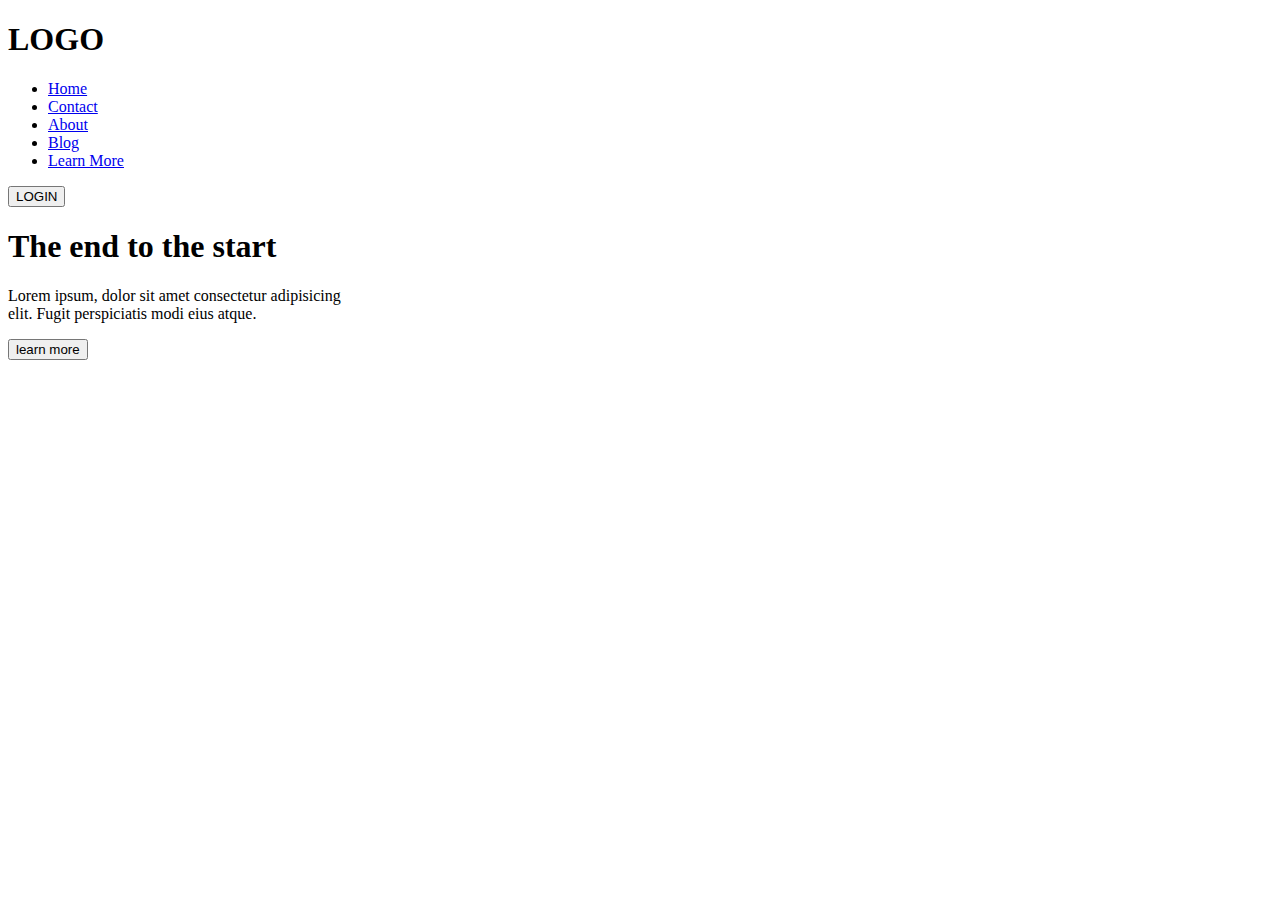
==== index.html @ 5557b54d "first commit" ====
<!DOCTYPE html>
<html lang="en">

<head>
    <meta charset="UTF-8">
    <meta http-equiv="X-UA-Compatible" content="IE=edge">
    <meta name="viewport" content="width=device-width, initial-scale=1.0">
    <title>Navigation bar</title>
    <link rel="stylesheet" href=" style.css">
</head>

<body>
    <header>
        <nav>
            <div class="logo">
                <h1>
                    LOGO
                </h1>

            </div>
            <ul>
                <li> <a href="#"> Home</a></li>
                <li> <a href="#"> Contact</a></li>
                <li> <a href="#"> About</a></li>
                <li> <a href="#"> Blog</a></li>
                <li> <a href="#"> Learn More</a></li>
            </ul>
            <div class="btn">
                <button> LOGIN </button>
            </div>
        </nav>
    </header>

    <!--  the hero-page  -->
    <section class="section-1">
        <div class="home-page">
            <h1>
                The end to the start
            </h1>
            <p> 
                Lorem ipsum, dolor sit amet consectetur adipisicing <br> elit.
                Fugit perspiciatis modi eius atque.
            </p>
            <div class="btn-1">
                <button class="btn-2">learn more</button>
            </div>
        </div>

    </section>
</body>

</html>
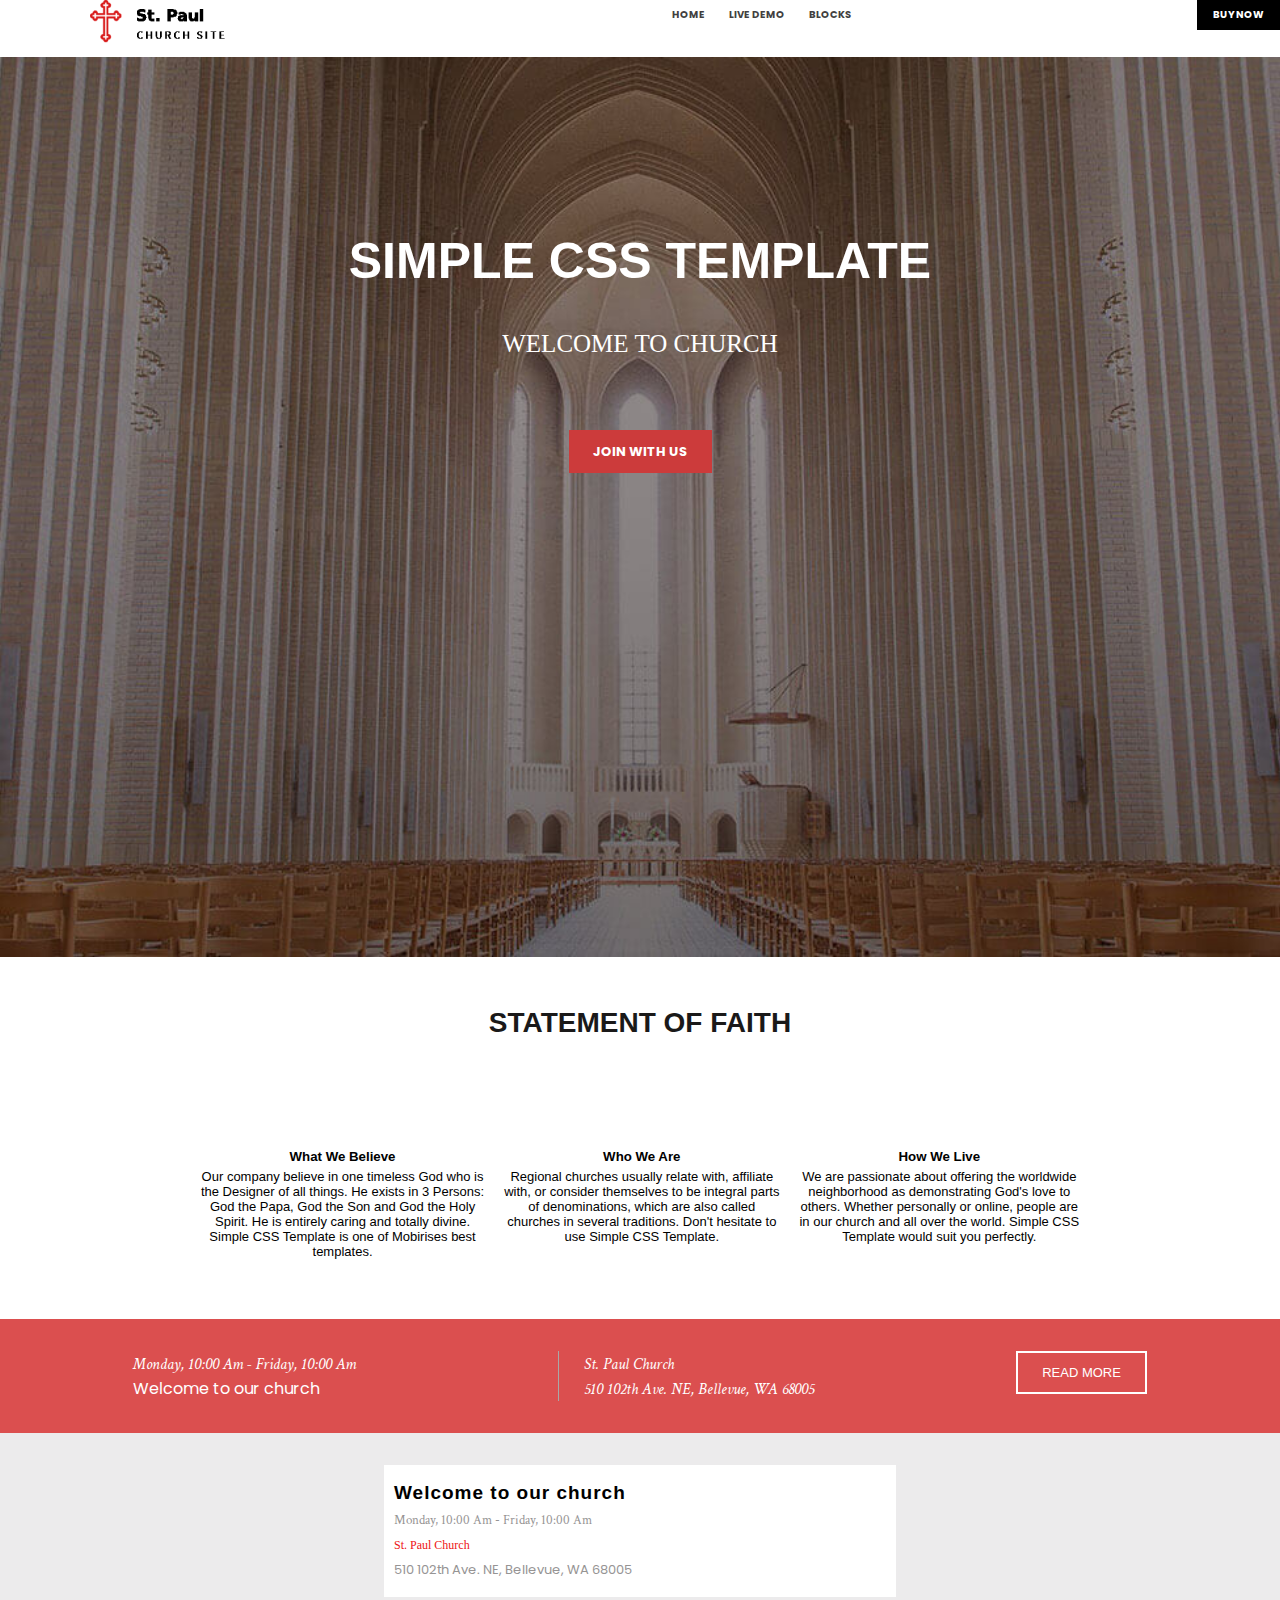
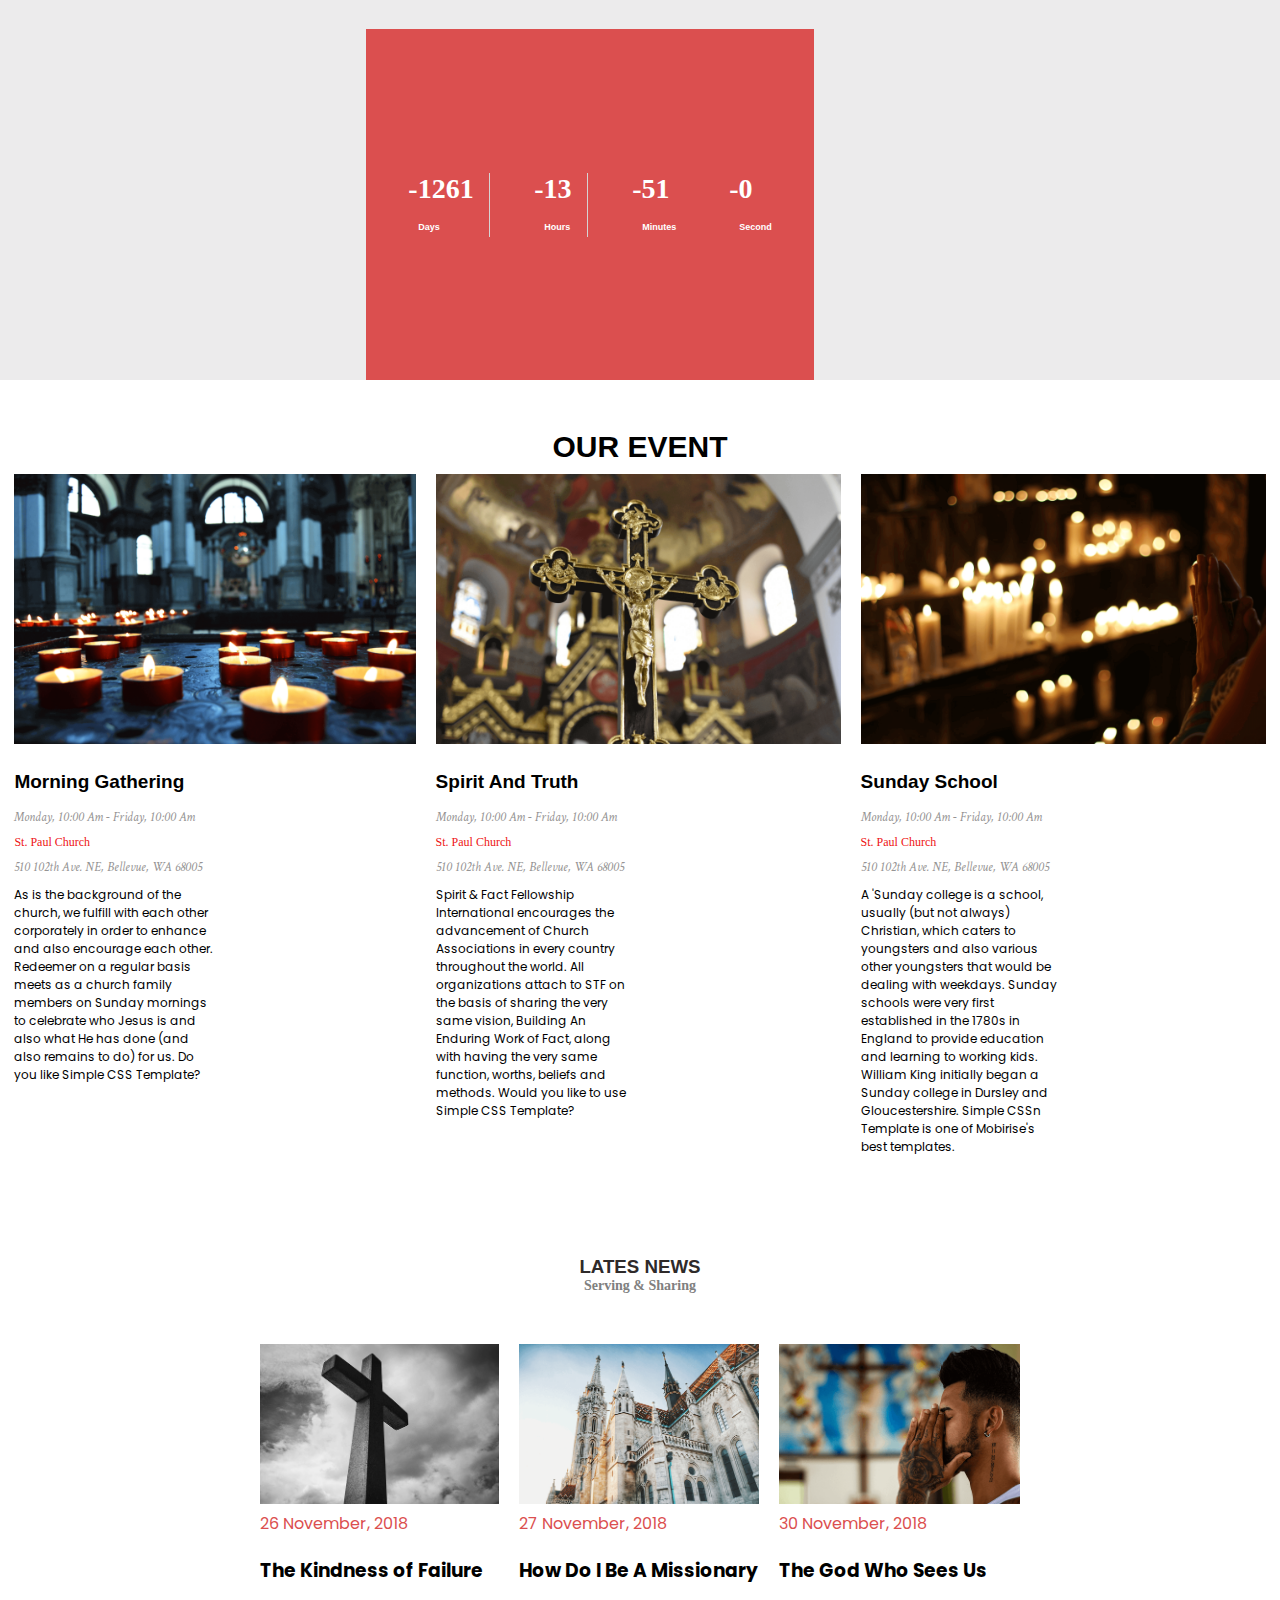
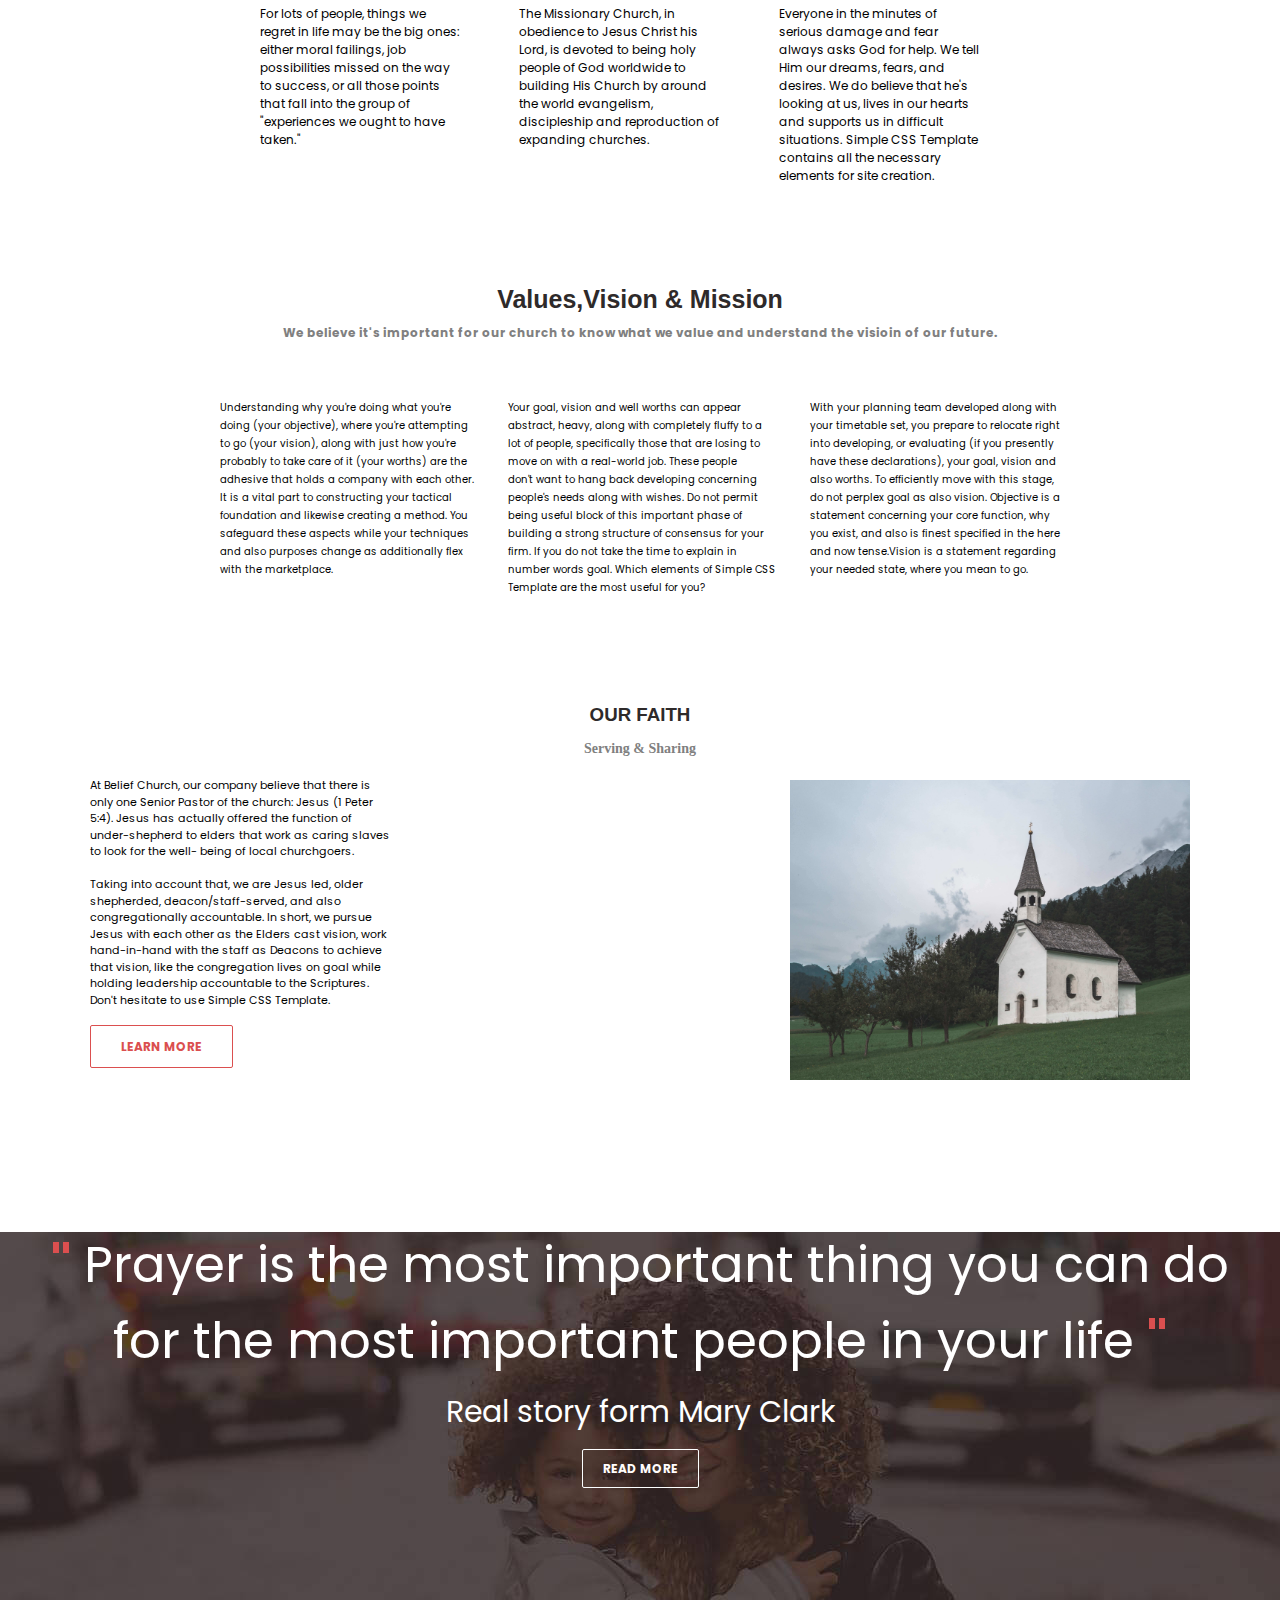
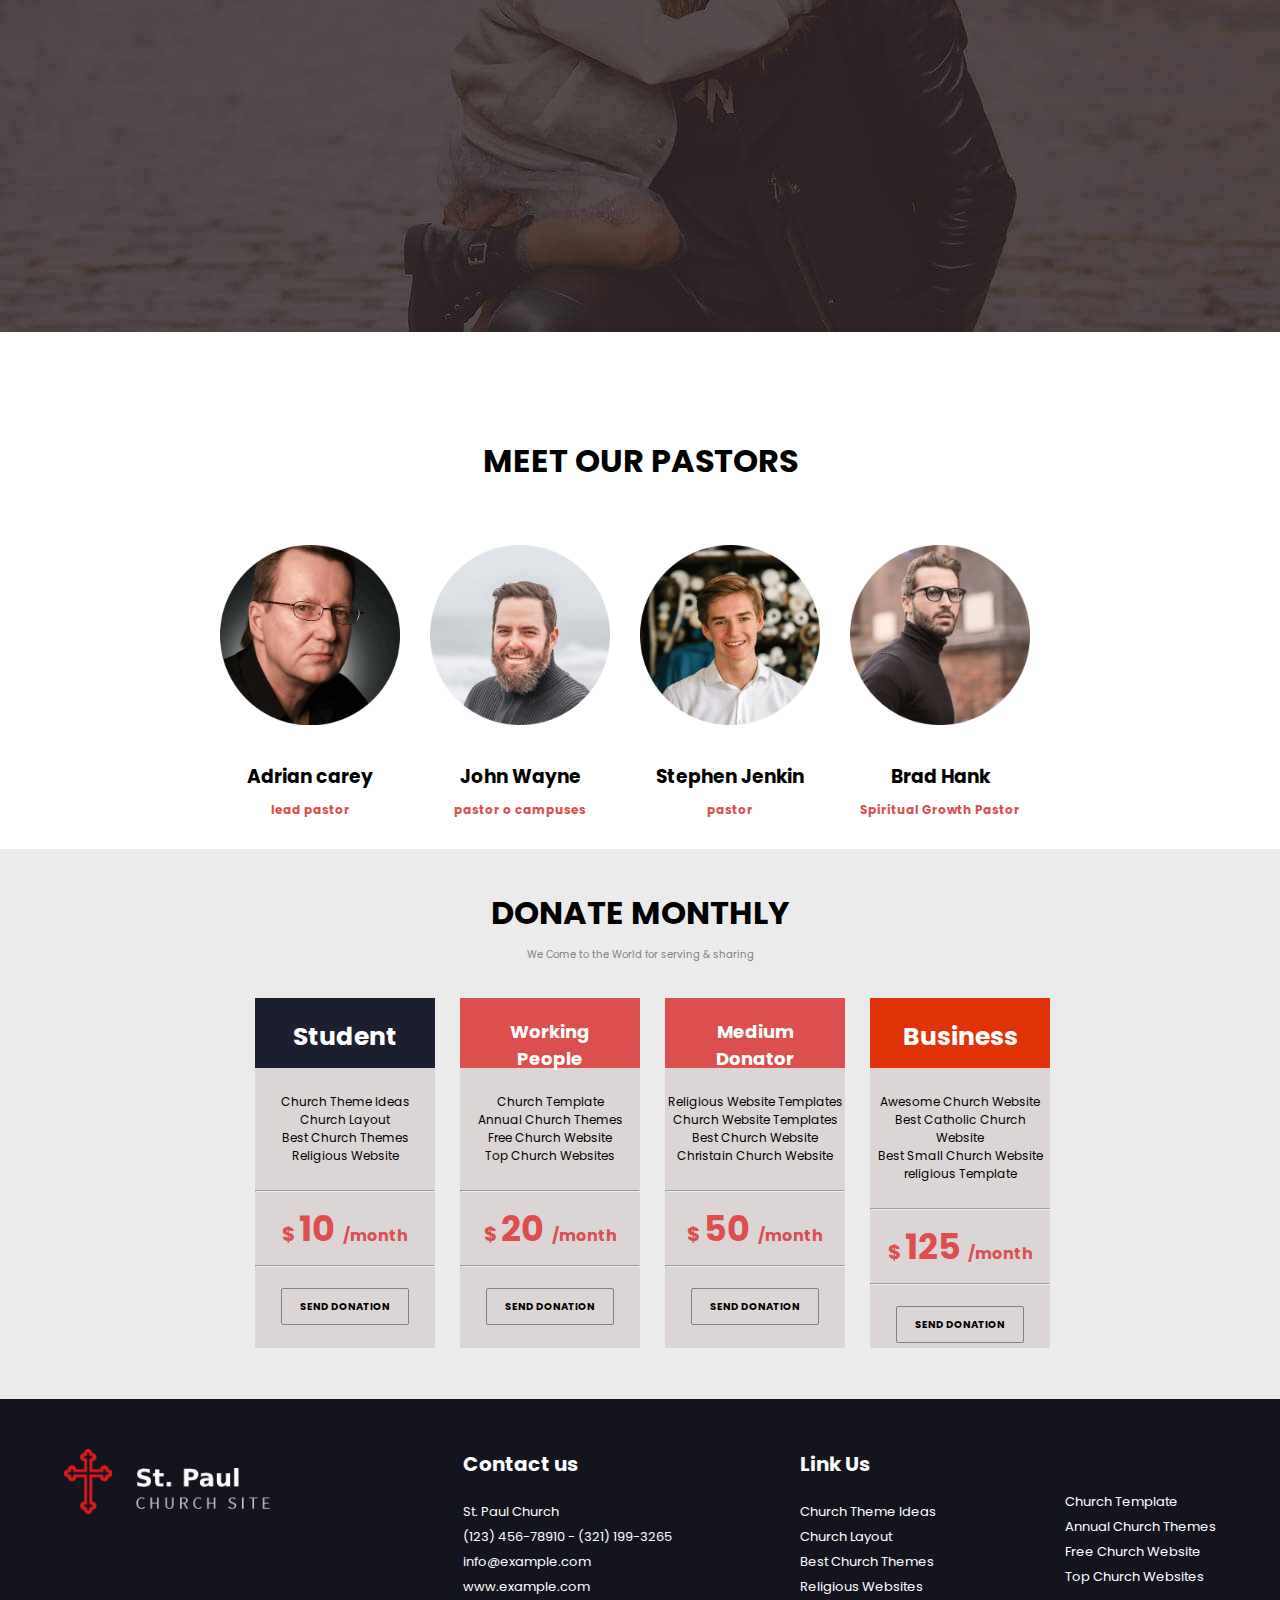
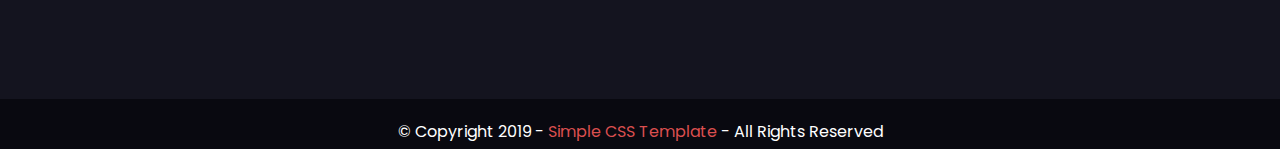
==== commit 4ef34b80: "i made chsnges to the index file" ====
--- a/index.html
+++ b/index.html
@@ -5,48 +5,650 @@
     <meta charset="UTF-8">
     <meta http-equiv="X-UA-Compatible" content="IE=edge">
     <meta name="viewport" content="width=device-width, initial-scale=1.0">
-    <title>Navigation bar</title>
-    <link rel="stylesheet" href=" style.css">
+    <title>Document</title>
+    <!-- css link -->
+    <link rel="stylesheet" href="responsive.css">
+    <!-- google-font-link -->
+    <link href="https://fonts.googleapis.com/css2?family=Poppins:wght@200&display=swap" rel="stylesheet">
+    <link href="https://fonts.googleapis.com/css2?family=Crimson+Text:ital@1&family=Poppins:wght@300&display=swap"
+        rel="stylesheet">
 </head>
 
 <body>
-    <header>
+    <section>
         <nav>
-            <div class="logo">
-                <h1>
-                    LOGO
-                </h1>
-
-            </div>
-            <ul>
-                <li> <a href="#"> Home</a></li>
-                <li> <a href="#"> Contact</a></li>
-                <li> <a href="#"> About</a></li>
-                <li> <a href="#"> Blog</a></li>
-                <li> <a href="#"> Learn More</a></li>
-            </ul>
-            <div class="btn">
-                <button> LOGIN </button>
+            <div class="cross">
+                <img src="./images/cross.png" class="header-cross" alt="cross image">
+            </div>
+            <div class="nav-menu">
+                <div class="contact-header">
+                    <ul class="contact">
+                        <li class="header"> <a href=" "> HOME</a></li>
+                        <li class="header"><a href=" ">LIVE DEMO</a>
+                            <!-- <ul class="drop-content">
+                                <li class="drop-list"><a href="#">Demo</a></li>
+                                <li class="drop-list"><a href="#">Demo 1</a></li>
+                                <li class="drop-list"><a href="#">Demo 2</a></li>
+                                <li class="drop-list"><a href="#">Demo 3</a></li>
+                                <li class="drop-list"><a href="#">Demo 4</a></li>
+                            </ul> -->
+                        </li>
+                        <li class="header"> <a href=" "> BLOCKS</a></li>
+                    </ul>
+                </div>
+
+            </div>
+            <div class="nav-button">
+                <a href="" class="buy-now"> BUY NOW</a>
             </div>
         </nav>
-    </header>
-
-    <!--  the hero-page  -->
-    <section class="section-1">
-        <div class="home-page">
-            <h1>
-                The end to the start
+    </section>
+    <section class="church">
+        <div class="church-imag">
+            <h1 class="template">
+                SIMPLE CSS TEMPLATE
             </h1>
-            <p> 
-                Lorem ipsum, dolor sit amet consectetur adipisicing <br> elit.
-                Fugit perspiciatis modi eius atque.
+            <p class="well">
+                WELCOME TO CHURCH
             </p>
-            <div class="btn-1">
-                <button class="btn-2">learn more</button>
-            </div>
-        </div>
-
-    </section>
+        </div>
+        <div class="join-with-us">
+            <a href="">JOIN WITH US </a>
+        </div>
+    </section>
+    <section>
+        <div class="statement-words">
+            <h1 class="word-faith">
+                STATEMENT OF FAITH
+            </h1>
+            <div class="wise-words">
+                <div class="believe">
+                    <h5 class=" B-content">
+                        What We Believe
+                    </h5>
+                    <p class="believe-word"> Our company believe in one timeless God who is <br>
+                        the Designer of all things. He exists in 3 Persons: <br>
+                        God the Papa, God the Son and God the Holy <br>
+                        Spirit. He is entirely caring and totally divine. <br>
+                        Simple CSS Template is one of Mobirises best <br>
+                        templates.
+                    </p>
+                </div>
+                <div class="who-we-are">
+                    <h5 class="who-content">
+                        Who We Are
+                    </h5>
+                    <p class="who-word">
+                        Regional churches usually relate with, affiliate <br>
+                        with, or consider themselves to be integral parts <br>
+                        of denominations, which are also called <br>
+                        churches in several traditions. Don't hesitate to <br>
+                        use Simple CSS Template.
+                    </p>
+                </div>
+                <div class="how-we-live">
+                    <h5 class="how-content">
+                        How We Live
+                    </h5>
+                    <p class="how-word">
+                        We are passionate about offering the worldwide <br>
+                        neighborhood as demonstrating God's love to <br>
+                        others. Whether personally or online, people are <br>
+                        in our church and all over the world. Simple CSS <br>
+                        Template would suit you perfectly.
+
+                    </p>
+                </div>
+            </div>
+        </div>
+
+    </section>
+    <section>
+        <div class="pink-address">
+            <div class="weekly-activities">
+                <p>
+                    <i class="txt-fnt"> Monday, 10:00 Am - Friday, 10:00 Am </i> <br>
+                    <span class=" uwc"> Welcome to our church</span>
+                </p>
+            </div>
+
+            <div class="church-address">
+                <p>
+                    <i class="st-paul txt-fnt">
+                        St. Paul Church <br>
+                        510 102th Ave. NE, Bellevue, WA 68005
+                    </i>
+                </p>
+            </div>
+
+            <div class="read-more">
+                <button class="more">
+                    READ MORE
+                </button>
+            </div>
+        </div>
+    </section>
+    <!--beginning of another section for the date and time  -->
+    <section>
+        <div class="our-church">
+            <div class="welcome-church">
+                <P class="welcome-church-content">
+                    <span class="monday">
+                        Welcome to our church <br>
+                    </span>
+                    <span class="friday txt-fnt">
+                        Monday, 10:00 Am - Friday, 10:00 Am <br>
+                    </span>
+                    <span class="paul txt-fnt"> St. Paul Church </span> <br>
+                    <span class="avenue"> 510 102th Ave. NE, Bellevue, WA 68005</span>
+
+                </P>
+            </div>
+            <div class="digital-time">
+                <div class="days">
+                    <span class="number"> -1261</span> <br>
+                    <span class="letter"> Days</span>
+                </div>
+                <div class="hour">
+                    <span class="number"> -13 </span><br>
+                    <span class="letter"> Hours</span>
+                </div>
+                <div class="minute">
+                    <span class="number"> -51 </span><br>
+                    <span class="letter"> Minutes</span>
+                </div> <br>
+                <div class="second">
+                    <span class="number"> -0 </span><br>
+                    <span class="letter"> Second</span>
+                </div>
+            </div>
+
+        </div>
+    </section>
+    <!-- styling of the next section of our EVENT that has morning section, spirit and truth and school -->
+    <section>
+        <div class="event-overall">
+            <h1 class="e-heading">
+                OUR EVENT
+            </h1>
+            <div class="overall">
+                <div class="e-container">
+                    <div class="gather-img">
+                        <img src="./images/background6.png" class="first-img" alt="prayer candle light">
+                    </div>
+                    <div class="gather-word">
+                        <h3 class="g-word">
+                            Morning Gathering
+                        </h3>
+                    </div>
+                    <div class="gathering-sec">
+                        <P class="sect">
+                            <span class="friday txt-fnt">
+                                <i> Monday, 10:00 Am - Friday, 10:00 Am </i> <br>
+                            </span>
+                            <span class="paul"> St. Paul Church </span> <br>
+                            <span class="avenue txt-fnt"><i> 510 102th Ave. NE, Bellevue, WA 68005 </i></span>
+                        </P>
+                    </div>
+                    <div class="gathering-words">
+                        <p class="gather-p overall-p">
+                            As is the background of the church, we fulfill
+                            with each other corporately in order to enhance
+                            and also encourage each other. Redeemer on a
+                            regular basis meets as a church family members
+                            on Sunday mornings to celebrate who Jesus is
+                            and also what He has done (and also remains to
+                            do) for us. Do you like Simple CSS Template?
+                        </p>
+                    </div>
+
+                </div>
+                <div class="e-container-2">
+                    <div class="spirit-img">
+                        <img src="./images/background8.png" class="first-img" alt="prayer candle light">
+                    </div>
+                    <div class="spirit-word">
+                        <h3 class="st-word">
+                            Spirit And Truth
+                        </h3>
+                    </div>
+                    <div class="truth-sec">
+                        <P class="sect">
+                            <span class="friday txt-fnt ">
+                                <i> Monday, 10:00 Am - Friday, 10:00 Am </i> <br>
+                            </span>
+                            <span class="paul"> St. Paul Church </span> <br>
+                            <span class="avenue txt-fnt"><i> 510 102th Ave. NE, Bellevue, WA 68005 </i></span>
+                        </P>
+                    </div>
+                    <div class="spirit-tru">
+                        <p class="spirit-truth overall-p">
+                            Spirit & Fact Fellowship International
+                            encourages the advancement of Church
+                            Associations in every country throughout the
+                            world. All organizations attach to STF on the
+                            basis of sharing the very same vision, Building
+                            An Enduring Work of Fact, along with having the
+                            very same function, worths, beliefs and
+                            methods. Would you like to use Simple CSS
+                            Template?
+                        </p>
+                    </div>
+
+                </div>
+                <div class="e-container-3">
+                    <div class="sunday-img">
+                        <img src="./images/background9.png" class="first-img" alt="prayer candle light">
+                    </div>
+                    <div class="sunday-word">
+                        <h3 class="sun-word">
+                            Sunday School
+                        </h3>
+                    </div>
+                    <div class="sunday-school-sec">
+                        <P class="sect">
+                            <span class="friday txt-fnt">
+                                <i> Monday, 10:00 Am - Friday, 10:00 Am </i> <br>
+                            </span>
+                            <span class="paul"> St. Paul Church </span> <br>
+                            <span class="avenue txt-fnt"><i> 510 102th Ave. NE, Bellevue, WA 68005 </i></span>
+                        </P>
+                    </div>
+                    <div class="school">
+                        <p class="sunday-schl overall-p">
+                            A 'Sunday college is a school, usually (but not
+                            always) Christian, which caters to youngsters
+                            and also various other youngsters that would be
+                            dealing with weekdays. Sunday schools were very
+                            first established in the 1780s in England
+                            to
+                            provide education and learning to working kids.
+                            William King initially began a Sunday college in Dursley and Gloucestershire. Simple
+                            CSSn
+                            Template is one of Mobirise's best templates.
+                        </p>
+                    </div>
+
+                </div>
+            </div>
+        </div>
+    </section>
+    <!-- styling of the lates News section -->
+    <section>
+        <div class="late-news-container">
+            <div class="lates">
+                <h3 class="heading-news">
+                    LATES NEWS
+                </h3>
+                <p class=" serve">
+                    Serving & Sharing
+                </p>
+            </div>
+
+            <div class="news-update">
+                <div class="update-1">
+                    <img src="./images/background13.png" class=" calvary-cross" alt=" image of calvary cross">
+                    <br>
+                    <span class="calvary-date"> 26 November, 2018</span> <br>
+                    <h3 class=" second-header">
+                        The Kindness of Failure
+                    </h3>
+                    <p class=" news-content overall-p">
+                        For lots of people, things we regret in life may be
+                        the big ones: either moral failings, job
+                        possibilities missed on the way to success, or all
+                        those points that fall into the group of
+                        "experiences we ought to have taken."
+                    </p>
+                </div>
+                <div class="update-2">
+                    <img src="./images/background14.png" class=" calvary-cross" alt=" image of calvary cross">
+                    <br>
+                    <span class="calvary-date"> 27 November, 2018</span> <br>
+                    <h3 class=" second-header">
+                        How Do I Be A Missionary
+                    </h3>
+                    <p class=" news-content overall-p">
+                        The Missionary Church, in obedience to Jesus
+                        Christ his Lord, is devoted to being holy people
+                        of God worldwide to building His Church by
+                        around the world evangelism, discipleship and
+                        reproduction of expanding churches.
+                    </p>
+                </div>
+                <div class="update-3">
+                    <img src="./images/background15.png" class=" calvary-cross" alt=" image of calvary cross">
+                    <br>
+                    <span class="calvary-date"> 30 November, 2018</span> <br>
+                    <h3 class=" second-header">
+                        The God Who Sees Us
+                    </h3>
+                    <p class="news-content overall-p">
+                        Everyone in the minutes of serious damage and
+                        fear always asks God for help. We tell Him our
+                        dreams, fears, and desires. We do believe that
+                        he's looking at us, lives in our hearts and
+                        supports us in difficult situations. Simple CSS
+                        Template contains all the necessary elements
+                        for site creation.
+
+
+                    </p>
+                </div>
+            </div>
+
+        </div>
+    </section>
+    <!-- Ending of the styling of Late News section -->
+
+    <!--  Beginning of the styling of the Vision, Values and mission section -->
+    <section>
+        <div class="vvm-container">
+            <div class="vvm-heading">
+                <h2 class="vvm">
+                    Values,Vision & Mission
+                </h2>
+                <p class="vvm-subheading">
+                    We believe it's important for our church to know what we value and understand the visioin of our
+                    future.
+
+                </p>
+            </div>
+            <div class="wording-section">
+                <div class="wording-1">
+                    <p class="p-word">
+                        Understanding why you're doing what you're <br>
+                        doing (your objective), where you're attempting <br>
+                        to go (your vision), along with just how you're <br>
+                        probably to take care of it (your worths) are the <br>
+                        adhesive that holds a company with each other. <br>
+                        It is a vital part to constructing your tactical <br>
+                        foundation and likewise creating a method. You <br>
+                        safeguard these aspects while your techniques <br>
+                        and also purposes change as additionally flex <br>
+                        with the marketplace.
+                    </p>
+                </div>
+                <div class="wording-2">
+                    <p class="p-word">
+                        Your goal, vision and well worths can appear <br>
+                        abstract, heavy, along with completely fluffy to a <br>
+                        lot of people, specifically those that are losing to <br>
+                        move on with a real-world job. These people <br>
+                        don't want to hang back developing concerning <br>
+                        people's needs along with wishes. Do not permit <br>
+                        being useful block of this important phase of <br>
+                        building a strong structure of consensus for your <br>
+                        firm. If you do not take the time to explain in <br>
+                        number words goal. Which elements of Simple CSS <br>
+                        Template are the most useful for you?
+                    </p>
+                </div>
+                <div class="wording-3">
+                    <p class="p-word">
+                        With your planning team developed along with <br>
+                        your timetable set, you prepare to relocate right <br>
+                        into developing, or evaluating (if you presently <br>
+                        have these declarations), your goal, vision and <br>
+                        also worths. To efficiently move with this stage, <br>
+                        do not perplex goal as also vision. Objective is a <br>
+                        statement concerning your core function, why <br>
+                        you exist, and also is finest specified in the here <br>
+                        and now tense.Vision is a statement regarding <br>
+                        your needed state, where you mean to go.
+                    </p>
+                </div>
+
+            </div>
+        </div>
+    </section>
+    <!--   end of the styling for vvm section -->
+
+    <!--  styling for the Our faith section -->
+    <div class="our-faith-container">
+        <div class="faith-content">
+            <h3 class="heading-news">
+                OUR FAITH
+            </h3>
+            <p class="serve">
+                Serving & Sharing
+            </p>
+        </div>
+        <div class="faith-wordy">
+            <div class="faith-word-content">
+                <div class="faith-word">
+                    <p class="wordy">
+                        At Belief Church, our company believe that there is only one Senior Pastor
+                        of the church: Jesus (1 Peter 5:4). Jesus has actually offered the function
+                        of under-shepherd to elders that work as caring slaves to look for the well-
+                        being of local churchgoers.
+                        <br> <br>
+
+                        Taking into account that, we are Jesus led, older shepherded,
+                        deacon/staff-served, and also congregationally accountable. In short, we
+                        pursue Jesus with each other as the Elders cast vision, work hand-in-hand
+                        with the staff as Deacons to achieve that vision, like the congregation lives
+                        on goal while holding leadership accountable to the Scriptures. Don't
+                        hesitate to use Simple CSS
+                        Template.
+                    </p>
+                </div>
+                <div class="learner">
+                    <a href="#" class="btn-more"> LEARN MORE</a>
+                </div>
+            </div>
+            <div class="faith-img">
+                <img src="./images/background10.jpg" class=" f-img" alt="faith house">
+            </div>
+        </div>
+
+        <!--  styling of the background image section with write up -->
+
+
+    </div>
+    <section>
+        <div class="bck-write-up">
+            <p class="prayer-point">
+                <span class="prayer-key">
+                    <b style="color: rgb(219, 79, 79);">"</b> Prayer is the most important thing
+                    you can do for the most important
+                    people in your life <b style="color: rgb(219, 79, 79);">"</b> <br>
+                </span>
+            </p>
+            <div class="back-up-2">
+                <p class="m-clark">
+                    Real story form Mary Clark
+                </p>
+                <div class="btn-bck">
+                    <a href="#" class="prayer-click"> READ MORE</a>
+                </div>
+            </div>
+
+        </div>
+    </section>
+    <!-- styling of the patorate section -->
+    <section>
+        <div class="four-pastor">
+            <h1 class="meet-p">
+                MEET OUR PASTORS
+            </h1>
+            <div class="pastorate">
+                <div class="pastor-1">
+                    <img src="./images/face1.png" class="pastor" alt=" Pastor 1">
+                    <h3 class="head-name">
+                        Adrian carey
+                    </h3>
+                    <p class="leaders">
+                        lead pastor
+                    </p>
+                </div>
+                <div class="pastor-2">
+                    <img src="./images/face2.png" class="pastor" alt=" Pastor 2">
+                    <h3 class="head-name">
+                        John Wayne
+                    </h3>
+                    <p class="leaders">
+                        pastor o campuses
+                    </p>
+                </div>
+                <div class="pastor-3">
+                    <img src="./images/face3.png" class="pastor" alt=" Pastor 3">
+                    <h3 class="head-name">
+                        Stephen Jenkin
+                    </h3>
+                    <p class="leaders">
+                        pastor
+                    </p>
+                </div>
+                <div class="pastor-4">
+                    <img src="./images/face4.png" class="pastor" alt=" Pastor 4">
+                    <h3 class="head-name">
+                        Brad Hank
+                    </h3>
+                    <p class="leaders">
+                        Spiritual Growth Pastor
+                    </p>
+                </div>
+            </div>
+        </div>
+    </section>
+
+    <!--  styling of the four working people -->
+    <section>
+        <div class="four-containers">
+            <h1 class="donate">
+                DONATE MONTHLY
+            </h1>
+            <P class="d-monthly">
+                We Come to the World for serving & sharing
+            </P>
+            <div class="four-workers">
+                <div class="container">
+                    <div class="purple-student">
+                        <h3 class="student">
+                            Student
+                        </h3>
+                    </div>
+
+                    <p class="student-content">
+                        Church Theme Ideas <br>
+                        Church Layout <br>
+                        Best Church Themes <br>
+                        Religious Website <br>
+                    </p>
+                    <hr>
+                    <p class="month">
+                        <span class="pounds"> $ </span><span class="ten"> 10 </span>/month
+                    </p>
+                    <hr style="margin-bottom: 25px;">
+                    <a href="#" class="send-don"> SEND DONATION </a>
+                </div>
+                <div class="container">
+                    <div class="worker-people">
+                        <h3 class="people">
+                            Working People
+                        </h3>
+                    </div>
+
+                    <p class="working-people-content">
+                        Church Template<br>
+                        Annual Church Themes <br>
+                        Free Church Website <br>
+                        Top Church Websites <br>
+                    </p>
+                    <hr>
+                    <p class="month">
+                        <span class="pounds"> $ </span><span class="ten"> 20 </span>/month
+                    </p>
+                    <hr style="margin-bottom: 25px;">
+                    <a href="#" class="send-don"> SEND DONATION </a>
+                </div>
+                <div class="container">
+                    <div class="medium-donator">
+                        <h3 class="medium-d">
+                            Medium Donator
+                        </h3>
+                    </div>
+
+                    <p class="medium-content">
+                        Religious Website Templates <br>
+                        Church Website Templates<br>
+                        Best Church Website <br>
+                        Christain Church Website <br>
+                    </p>
+                    <hr>
+                    <p class="month">
+                        <span class="pounds"> $ </span><span class="ten"> 50 </span>/month
+                    </p>
+                    <hr style="margin-bottom: 25px;">
+                    <a href="#" class="send-don"> SEND DONATION </a>
+                </div>
+                <div class="container ">
+                    <div class="business">
+                        <h3 class="busi">
+                            Business
+                        </h3>
+                    </div>
+
+                    <p class="business-content">
+                        Awesome Church Website <br>
+                        Best Catholic Church Website <br>
+                        Best Small Church Website <br>
+                        religious Template<br>
+                    </p>
+                    <hr>
+                    <p class="month">
+                        <span class="pounds"> $ </span><span class="ten"> 125 </span>/month
+                    </p>
+                    <hr style="margin-bottom: 25px;">
+                    <a href="#" class="send-don"> SEND DONATION </a>
+                </div>
+            </div>
+        </div>
+    </section>
+
+    <!-- styling of th footer section -->
+    <footer>
+        <div class="footer">
+            <div class="footer-img">
+                <img src="./images/footer-logo.png" class="img-footer" alt=" footer cross logo">
+            </div>
+            <div class="contact-us-container">
+                <h3 class="contact-link">
+                    Contact us
+                </h3>
+                <p class="conlink-word">St. Paul Church</p>
+                <p class="conlink-word">(123) 456-78910 - (321) 199-3265</p>
+                <p class="conlink-word">info@example.com</p>
+                <p class="conlink-word">www.example.com</p>
+            </div>
+            <div class="two-useful-links">
+                <h3 class="contact-link">
+                    Link Us
+                </h3>
+                <p class="conlink-word"> Church Theme Ideas</p>
+                <p class="conlink-word">Church Layout</p>
+                <p class="conlink-word">Best Church Themes</p>
+                <p class="conlink-word"> Religious Websites</p>
+            </div>
+
+
+            <div class="useful-link-2">
+                <p class="conlink-word">Church Template</p>
+                <p class="conlink-word">Annual Church Themes</p>
+                <p class="conlink-word"> Free Church Website</p>
+                <p class="conlink-word">Top Church Websites</p>
+            </div>
+        </div>
+        <div class="copyright">
+            <p class="right">
+                © Copyright 2019 - <Span class="copy">Simple CSS Template</Span> - All Rights Reserved
+            </p>
+        </div>
+
+    </footer>
+
+
 </body>
 
 </html>--- a/responsive.css
+++ b/responsive.css
@@ -0,0 +1,1152 @@
+@import url('https://fonts.googleapis.com/css2?family=Crimson+Text:ital@1&display=swap');
+
+
+* {
+    margin: 0px;
+    padding: 0px;
+    box-sizing: border-box;
+}
+
+body {
+    font-family: 'Poppins', sans-serif;
+}
+
+/* styling of the navigation bar */
+nav {
+    display: flex;
+    justify-content: space-between;
+    width: 100%;
+    margin: auto;
+
+}
+
+/* styling of the image */
+.cross {
+    padding-left: 90px;
+}
+
+/* styling of the list */
+.contact-header {
+    align-content: space-between;
+    padding-left: 40px;
+    margin-left: 10rem;
+
+}
+
+.header {
+    display: inline;
+    padding: 10px;
+    list-style: none;
+    outline: none;
+}
+
+a {
+    text-decoration: none;
+    color: rgb(66, 63, 63);
+    font-size: 10px;
+    font-weight: bold;
+}
+
+small {
+    font-size: 10px;
+    color: black;
+}
+
+h1 {
+    padding-top: 10px;
+}
+
+/* styling of the nav-menu section */
+.nav-menu {
+    display: flex;
+    flex-wrap: wrap;
+    justify-content: center;
+    padding-right: 120px;
+
+}
+
+.nav-button {
+    padding-left: 20px;
+}
+
+.contact {
+    position: relative;
+    display: block;
+}
+
+.drop-content {
+    display: none;
+}
+
+/* .contact {
+    position: relative;
+    display: block;
+} */
+
+.buy-now {
+    font-size: 10px;
+    background-color: black;
+    color: white;
+    padding: 8px 16px;
+
+
+}
+
+/* end of the styling for navigation bar */
+
+/* media quer for the Nav-bar */
+@media screen and (max-width: 890px) {
+    nav {
+        display: flex;
+        flex-direction: column;
+        justify-content: start;
+    }
+
+    .nav-menu {
+        display: flex;
+        flex-direction: column;
+        justify-content: center;
+        padding-right: 120px;
+
+    }
+
+    .cross {
+        padding-left: 0px;
+
+    }
+
+    .header {
+        display: block;
+        margin-left: 0px;
+        padding: 0px;
+    }
+
+    .contact-header {
+        margin-left: 0px;
+        padding: 0px;
+    }
+
+    .nav-button {
+        margin: 0px;
+    }
+
+
+
+}
+
+/* styling of the church image hero page*/
+.church {
+    background-image: url(./images/background34.jpg);
+    background-size: cover;
+    background-position: center;
+    background-repeat: no-repeat;
+    min-height: 100vh;
+}
+
+.church-imag {
+    padding-top: 20px;
+
+}
+
+.church-imag>h1,
+.well,
+.join-with-us {
+    color: white;
+    text-align: center;
+    padding-top: 155px;
+    padding-bottom: 20px;
+}
+
+.template {
+    font-size: 50px;
+    font-weight: bold;
+    font-family: Verdana, Geneva, Tahoma, sans-serif;
+}
+
+.well {
+    font-size: 25px;
+    padding-top: 20px;
+    font-family: 'Times New Roman', Times, serif;
+}
+
+.join-with-us>a {
+    font-size: 13px;
+    background-color: rgb(204, 59, 59);
+    color: white;
+    padding: 12px 24px;
+}
+
+.join-with-us {
+    color: white;
+    text-align: center;
+    padding-top: 60px;
+}
+
+/* End of the hero page */
+
+/* styling of the 3-wise-words section */
+.word-faith {
+    font-size: 28px;
+    text-align: center;
+    padding-top: 50px;
+    padding-bottom: 50px;
+    color: rgb(26, 25, 25);
+    font-family: Verdana, Geneva, Tahoma, sans-serif;
+}
+
+.wise-words {
+    display: flex;
+    flex-wrap: wrap;
+    align-content: center;
+    justify-content: center;
+    padding-top: 50px;
+    padding-bottom: 50px;
+
+
+}
+
+.wise-words>div {
+    margin: 10px;
+}
+
+.believe-word,
+.who-word,
+.how-word {
+    text-align: center;
+    font-size: 13px;
+    font-family: 'Segoe UI', Tahoma, Geneva, Verdana, sans-serif;
+}
+
+.B-content,
+.who-content,
+.how-content {
+    font-weight: bolder;
+    padding-bottom: 5px;
+    text-align: center;
+    font-family: 'Segoe UI', Tahoma, Geneva, Verdana, sans-serif;
+}
+
+/* end of the 3-wise-men section */
+
+/*  styling of the pink-Address  */
+.pink-address {
+    display: flex;
+    flex-wrap: wrap;
+    justify-content: space-around;
+    align-content: center;
+    background-color: rgb(219, 79, 79);
+
+    padding: 2rem;
+}
+
+
+uwc {
+    font-family: Verdana, Geneva, Tahoma, sans-serif;
+    font-weight: bolder;
+    font-size: 20px;
+}
+
+.txt-fnt {
+    font-family: 'Crimson Text', serif;
+}
+
+
+
+.weekly-activities,
+.church-address,
+.read-more {
+    color: white;
+}
+
+.church-address {
+    border-left: 0.5px solid rgb(170, 166, 166);
+    padding-left: 25px;
+
+}
+
+.more {
+    border: 2px solid white;
+    background-color: rgb(219, 79, 79);
+    color: white;
+    padding: 12px 24px;
+    font-size: 13px;
+    cursor: pointer;
+}
+
+
+.more:hover {
+    background-color: white;
+    color: rgb(219, 79, 79);
+}
+
+/*  end of styling for pink address */
+
+/*  media query for the pink address */
+@media screen and (max-width: 746px) {
+    .pink-address {
+        display: flex;
+        flex-direction: column;
+
+        /* height: 25vh;
+        padding: 25px 25px;
+        font-size: 12px; */
+
+    }
+
+    .church-address {
+        border-left: none;
+        padding-left: 0px;
+        padding: 10px 0px;
+
+    }
+
+    .uwc {
+        font-size: 15px;
+    }
+
+    .more {
+        padding: 8px 16px;
+        font-size: 9px;
+    }
+
+}
+
+@media screen and (max-width: 638px) {
+
+    .pink-address {
+        display: flex;
+        justify-content: center;
+        flex-direction: column;
+        min-height: 50vh;
+
+    }
+
+    .church-address {
+        border-left: none;
+        /* padding-left: 25px; */
+
+    }
+
+    .weekly-activities,
+    .read-more {
+        margin: 3px;
+        border: none;
+        font-size: 15px;
+        max-width: 200px;
+        padding-bottom: 10px;
+        padding-top: 10px;
+
+    }
+}
+
+/*  styling for the Welcome to our church section */
+.our-church {
+    display: flex;
+    flex-wrap: wrap;
+    width: 100%;
+    justify-content: center;
+    align-items: center;
+    background-color: rgb(236, 235, 236);
+    min-height: 20rem;
+
+}
+
+.welcome-church {
+    justify-content: center;
+    background-color: white;
+    width: 40%;
+    padding: 16px 10px 16px;
+    margin: 32px auto;
+    max-height: 170px;
+}
+
+
+.monday {
+    font-family: Verdana, Geneva, Tahoma, sans-serif;
+    font-weight: bold;
+    font-size: 19px;
+    letter-spacing: 1px;
+
+}
+
+.friday,
+.avenue {
+    color: rgb(150, 148, 148);
+}
+
+.paul {
+    font-weight: lighter;
+    color: rgb(238, 19, 19);
+}
+
+.friday,
+.paul,
+.avenue {
+    font-size: 12px;
+}
+
+
+.digital-time {
+    display: flex;
+    flex-wrap: wrap;
+    justify-content: center;
+    background-color: rgb(219, 79, 79);
+    font-family: Cambria, Cochin, Georgia, Times, 'Times New Roman', serif;
+    font-weight: bolder;
+    /* margin-top: 60px; */
+    margin-right: 100px;
+    height: 39vh;
+    min-width: 35vw;
+    padding: 20px;
+
+}
+
+.days,
+.hour,
+.minute,
+.second {
+    font-size: 28px;
+    /* align-items: center; */
+    margin: auto;
+    color: white;
+}
+
+.days,
+.hour {
+    border-right: 1px solid rgb(214, 211, 211);
+}
+
+.number {
+    font-size: 30;
+    padding-right: 15px;
+}
+
+.letter {
+    font-size: 9px;
+    font-family: Arial, Helvetica, sans-serif;
+    padding-left: 10px;
+
+}
+
+@media screen and (min-width:931px) {
+    .our-church {
+        display: flex;
+        flex-direction: column;
+        justify-content: space-around;
+        background-color: rgb(236, 235, 236);
+        min-height: 20rem;
+
+    }
+
+    .welcome-church {
+        background-color: white;
+        min-width: 40%;
+
+    }
+}
+
+@media screen and (max-width:931px) {
+    .welcome-church {
+        background-color: white;
+        display: flex;
+    }
+
+    .digital-time {
+        display: flex;
+        justify-content: center;
+        background-color: rgb(219, 79, 79);
+        font-family: Cambria, Cochin, Georgia, Times, 'Times New Roman', serif;
+        font-weight: bolder;
+        margin-left: 30px;
+        height: 39vh;
+        min-width: 35vw;
+        padding: 20px;
+
+    }
+}
+
+@media screen and (max-width:700px) {
+    .welcome-church {
+        background-color: white;
+        min-height: 220px;
+        margin: 0px;
+        padding-top: 3.5rem;
+        min-width: 80%;
+
+    }
+
+    .digital-time {
+        display: flex;
+        flex-wrap: wrap;
+        justify-content: center;
+        min-width: 80%;
+        margin-left: 100px;
+        margin-top: -100px;
+    }
+}
+
+
+/*  styling of the  section OUR EVENT that has 3 images  */
+.first-img {
+    height: 30vh;
+
+}
+
+/* styling of the parent container of the "our event  */
+.event-overall {
+    margin-top: 40px;
+
+}
+
+.overall {
+    display: flex;
+    flex-wrap: wrap;
+    justify-content: center;
+
+}
+
+.e-heading {
+    text-align: center;
+    font-family: 'Franklin Gothic Medium', 'Arial Narrow', Arial, sans-serif;
+    font-weight: bolder;
+    font-size: 30px;
+}
+
+.g-word,
+.st-word,
+.sun-word {
+    padding-top: 20px;
+    font-family: 'Franklin Gothic Medium', 'Arial Narrow', Arial, sans-serif;
+    font-weight: bolder;
+    font-size: 19px;
+}
+
+.sunday-school-sec,
+.truth-sec,
+.gathering-sec {
+    padding-top: 10px;
+}
+
+.friday,
+.avenue {
+    font-size: 13px;
+}
+
+.sect {
+
+    padding-bottom: 8px;
+}
+
+.overall-p {
+    max-width: 200px;
+}
+
+.paul {
+    font-family: Georgia, 'Times New Roman', Times, serif;
+}
+
+.sunday-schl,
+.spirit-truth,
+.gather-p {
+    font-size: 12px;
+}
+
+.e-container,
+.e-container-2,
+.e-container-3 {
+    margin: 10px;
+}
+
+/*  End of the styling of the Section for Our Event */
+
+@media screen and (max-width:780px) {
+    .e-container {
+        display: block;
+        /* width: 100%; */
+
+    }
+
+    .overall-p {
+        max-width: 100%;
+        word-wrap: wrap;
+
+    }
+
+
+
+    .first-img {
+        width: 100%;
+        height: 60%;
+    }
+
+    .g-word,
+    .st-word,
+    .sun-word {
+        font-size: 25px;
+    }
+
+    .sunday-schl,
+    .spirit-truth,
+    .gather-p {
+        font-size: 20px;
+    }
+}
+
+
+
+
+/* Beginnig of the styling for the Lates News update */
+
+.late-news-container {
+    margin-top: 90px;
+}
+
+.lates {
+    text-align: center;
+    margin-bottom: 40px;
+}
+
+.heading-news {
+    color: rgb(46, 42, 42);
+    font-family: Verdana, Geneva, Tahoma, sans-serif;
+}
+
+.serve {
+    color: grey;
+    font-family: 'Crimson';
+    font-size: 14px;
+    font-weight: bold;
+}
+
+.calvary-cross {
+    height: 10em;
+}
+
+.calvary-date {
+    color: rgb(219, 79, 79);
+}
+
+.news-update {
+    display: flex;
+    flex-wrap: wrap;
+    justify-content: center;
+    margin: 0px;
+}
+
+.second-header {
+    padding-top: 20px;
+    padding-bottom: 20px;
+
+}
+
+.second-header:hover {
+    color: rgb(219, 79, 79);
+}
+
+.news-content {
+    font-size: 12px;
+    line-height: 1.5em;
+}
+
+.update-1,
+.update-2,
+.update-3 {
+    margin: 10px;
+}
+
+@media screen and (max-width:780px) {
+    .news-update {
+        display: block;
+        width: 100%;
+
+    }
+
+    .overall-p {
+        max-width: 100%;
+        word-wrap: break-word;
+
+    }
+
+
+
+    .calvary-cross {
+        width: 100%;
+        height: 60%;
+    }
+
+    .second-header {
+        font-size: 25px;
+    }
+
+    .news-content {
+        font-size: 20px;
+    }
+}
+
+/*  styling of the vvm section */
+.vvm-heading {
+    text-align: center;
+    margin-bottom: 40px;
+}
+
+.vvm {
+    color: rgb(46, 42, 42);
+    font-family: Verdana, Geneva, Tahoma, sans-serif;
+    padding-bottom: 10px;
+    font-weight: 10px;
+    font-size: 25px;
+}
+
+.vvm-subheading {
+    color: grey;
+    font-size: 12px;
+    font-weight: bolder;
+}
+
+.vvm-container {
+    margin-top: 90px;
+}
+
+.p-word {
+    font-size: 10px;
+    line-height: 1.8em;
+}
+
+.wording-1,
+.wording-2,
+.wording-3 {
+    margin: 17px;
+}
+
+.wording-section {
+    display: flex;
+    flex-wrap: wrap;
+    justify-content: center;
+    margin: 10px 20px;
+}
+
+@media (min-width:320px)and (max-width:600px) {
+    .p-word {
+        font-size: 15px;
+        line-height: 1.2em;
+    }
+}
+
+/*  end of the styling of the vvm section  */
+
+/*  styling of the Our faith section */
+.our-faith-container {
+    margin: 90px;
+}
+
+.faith-content {
+    text-align: center;
+}
+
+.serve>.faith-content {
+    padding-top: 20px;
+}
+
+.faith-content .serve {
+    padding-top: 15px;
+}
+
+.faith-wordy {
+    display: flex;
+    flex-wrap: wrap;
+    justify-content: space-between;
+}
+
+
+
+.faith-word {
+    width: 300px;
+    line-height: 1.5em;
+    font-size: 11px;
+    padding-top: 20px;
+    word-wrap: break-word;
+}
+
+.f-img {
+    width: 400px;
+    height: 300px;
+}
+
+.faith-img {
+    padding-top: 23px;
+}
+
+.btn-more {
+    border: 1.5px solid rgb(219, 79, 79);
+    border-radius: 2px;
+    padding: 12px 30px;
+    color: rgb(219, 79, 79);
+    font-size: 12px;
+}
+
+.learner {
+    padding-top: 25px;
+}
+
+.btn-more:hover {
+    background-color: rgb(219, 79, 79);
+    color: white;
+}
+
+@media screen and (max-width:780px) {
+    .faith-wordy {
+        display: block;
+        width: 100%;
+
+    }
+
+    .wordy {
+        max-width: 100%;
+        word-wrap: break-word;
+
+    }
+
+    .f-img {
+        width: 300px;
+        height: 180px;
+    }
+}
+
+/* styling for the backgroung-image with write-up section */
+
+.bck-write-up {
+    background-image: url(./images/background4.jpg);
+    background-position: center;
+    background-repeat: no-repeat;
+    min-height: 90vh;
+    width: 100%;
+    padding-left: 30px;
+    padding-right: 30px;
+    padding-top: 50px;
+    padding-bottom: 50px;
+    text-align: center;
+}
+
+.prayer-point {
+    color: white;
+
+}
+
+.prayer-key {
+    font-size: 50px;
+
+}
+
+.m-clark {
+    padding-top: 10px;
+    font-size: 30px;
+    color: white;
+
+}
+
+.btn-bck {
+    margin-top: 20px;
+    margin-bottom: 20px;
+}
+
+.prayer-click {
+    border: 1.5px solid rgb(252, 255, 255);
+    border-radius: 2px;
+    padding: 10px 20px;
+    color: rgb(255, 252, 252);
+    font-size: 12px;
+}
+
+a {
+    padding-bottom: 50px;
+}
+
+/* styling of the pastors section */
+.four-pastor {
+    padding-top: 40px;
+    margin: auto;
+}
+
+.meet-p {
+    text-align: center;
+    padding-bottom: 60px;
+}
+
+.pastor {
+    width: 180px;
+    height: 180px;
+}
+
+.pastorate {
+    display: flex;
+    flex-wrap: wrap;
+    justify-content: center;
+    text-align: center;
+}
+
+.pastor-1,
+.pastor-2,
+.pastor-3,
+.pastor-4 {
+    padding-right: 30px;
+}
+
+.head-name {
+    font-weight: 15px;
+    padding-top: 30px;
+}
+
+.leaders {
+    padding-top: 10px;
+    color: rgb(219, 79, 79);
+    font-size: 12px;
+    font-weight: bolder;
+}
+
+/*  styling of the four working people section  */
+.four-containers {
+    background-color: rgb(236, 235, 236);
+    margin-top: 30px;
+    height: 550px;
+    text-align: center;
+}
+
+.donate {
+    padding-top: 40px;
+    padding-bottom: 10px;
+    font-weight: 20px;
+}
+
+.d-monthly {
+    color: grey;
+    font-size: 10px;
+
+}
+
+.four-workers {
+    display: flex;
+    flex-wrap: wrap;
+    justify-content: center;
+    margin: 25px;
+    padding: 10px 20px;
+}
+
+.container {
+    background-color: rgb(220, 213, 213);
+    height: 350px;
+    width: 180px;
+    margin-left: 25px;
+}
+
+.purple-student {
+    background-color: rgba(7, 11, 29, 0.903);
+    height: 70px;
+    margin-bottom: 25px;
+
+}
+
+.business {
+    background-color: rgb(225, 51, 8);
+    height: 70px;
+    margin-bottom: 25px;
+
+}
+
+
+.worker-people,
+.medium-donator {
+    background-color: rgb(219, 79, 79);
+    height: 70px;
+    margin-bottom: 25px;
+
+}
+
+
+
+.student,
+.busi {
+    font-size: 25px;
+    padding: 20px;
+    color: white;
+    /* word-spacing: 8px; */
+}
+
+.people,
+.medium-d {
+    font-size: 18px;
+    padding: 20px;
+    color: white;
+}
+
+.student-content,
+.working-people-content,
+.medium-content,
+.business-content {
+    font-size: 12px;
+    padding-bottom: 25px;
+}
+
+.month {
+    padding-top: 10px;
+    padding-bottom: 10px;
+    color: rgb(219, 79, 79);
+    font-weight: bolder;
+}
+
+.ten {
+    font-size: 35px;
+    font-weight: bold;
+}
+
+.pounds {
+    font-size: 20px;
+}
+
+.send-don {
+    border: 1.5px solid grey;
+    border-radius: 2px;
+    padding: 10px 18px;
+    font-weight: bold;
+    font-size: 10px;
+    align-items: center;
+    color: black;
+}
+
+.send-don:hover {
+    background-color: rgb(219, 79, 79);
+    color: white;
+    border: 1.5px solid rgb(219, 79, 79);
+}
+
+/*  end of styling for the four working people  */
+
+/* media query for the four working people section */
+@media (min-width: 320px) and (max-width: 499px) {
+
+    /* GIVE THE FOOTER A LARGE MARGIN TOP SO
+    AS TO ACCOMODATE THE CARDS ABOVE PROPERLY */
+    footer {
+        margin-top: 80px;
+    }
+
+    .four-containers {
+
+        padding-bottom: 1600px;
+    }
+
+    .container {
+        margin: 10px;
+    }
+
+}
+
+
+@media (min-width: 500px) and (max-width: 909px) {
+
+    /* GIVE THE FOOTER A LARGE MARGIN TOP SO
+    AS TO ACCOMODATE THE CARDS ABOVE PROPERLY */
+    footer {
+        margin-top: 80px;
+    }
+
+    .four-containers {
+
+        padding-bottom: 900px;
+    }
+
+    .container {
+        margin: 10px;
+    }
+
+}
+
+/* styling of the footer section  */
+.footer {
+    display: flex;
+    flex-wrap: wrap;
+    justify-content: space-around;
+    padding-top: 50px;
+    background-color: rgb(20, 20, 31);
+    height: 300px;
+    color: white;
+}
+
+.img-footer {
+    width: 270px;
+}
+
+.contact-link {
+    padding-bottom: 20px;
+    font-size: 20px;
+}
+
+.conlink-word {
+    font-size: 13px;
+    line-height: 25px;
+}
+
+.useful-link-2 {
+    padding-top: 40px;
+}
+
+.two-useful-link {
+    padding-right: 5px;
+}
+
+.copyright {
+    background-color: rgb(9, 9, 16);
+    color: white;
+    height: 50px;
+}
+
+.right {
+    text-align: center;
+    padding-top: 20px;
+}
+
+.copy {
+    color: rgb(219, 79, 79);
+    ;
+}
+
+@media screen and (max-width:500px) {
+    .footer {
+        height: 800px;
+        display: inline-block;
+        flex-wrap: wrap;
+        flex-direction: row;
+        padding-left: 50px;
+    }
+
+    .copyright {
+        text-align: center;
+        height: 90px;
+        font-size: 15px;
+        word-break: break-all;
+
+
+    }
+}
+
+@media (max-width:800px) {
+    .footer {
+        height: 400px;
+        /* width: 550px; */
+        display: flex;
+        flex-wrap: wrap;
+        padding-left: 50px;
+    }
+
+    .copyright {
+        text-align: center;
+        height: 90px;
+        font-size: 17px;
+    }
+
+    .contact-link {
+        font-size: 30px;
+    }
+    .conlink-word{
+        font-size: 25px;
+    }
+}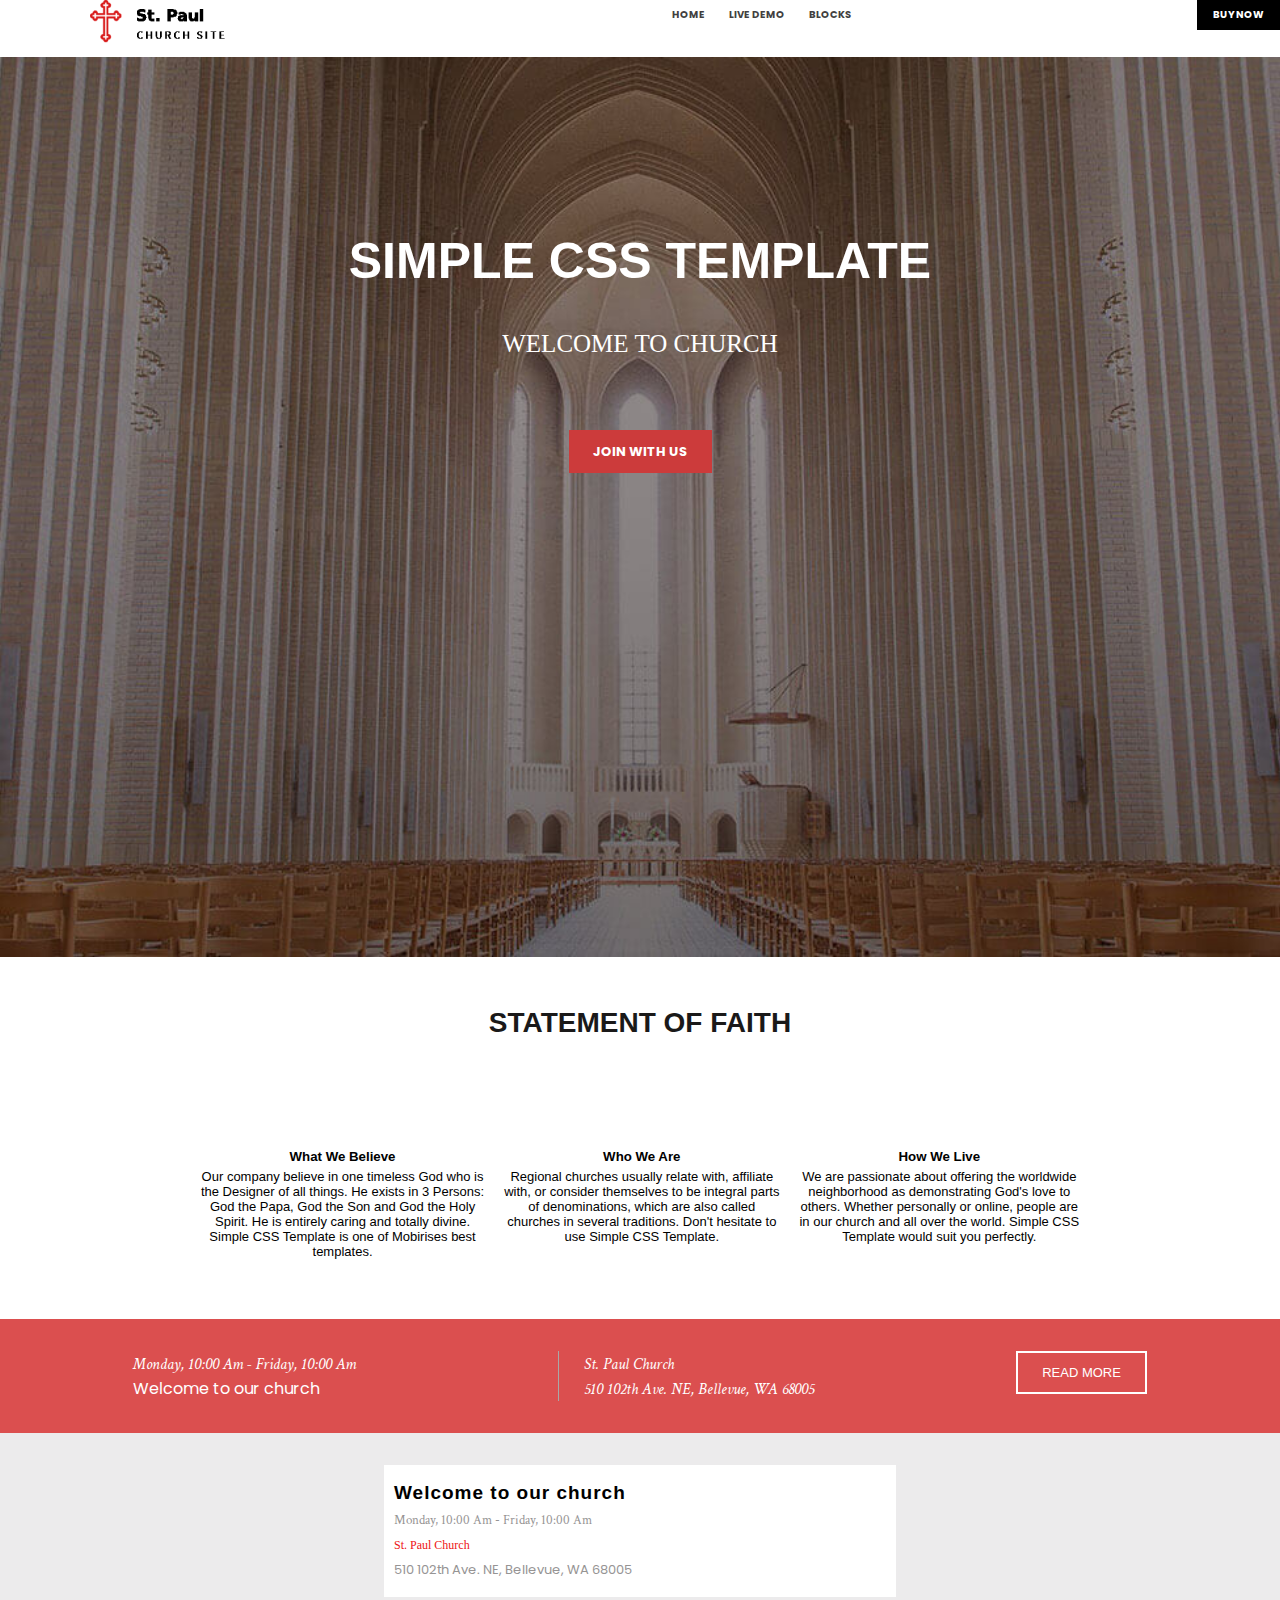
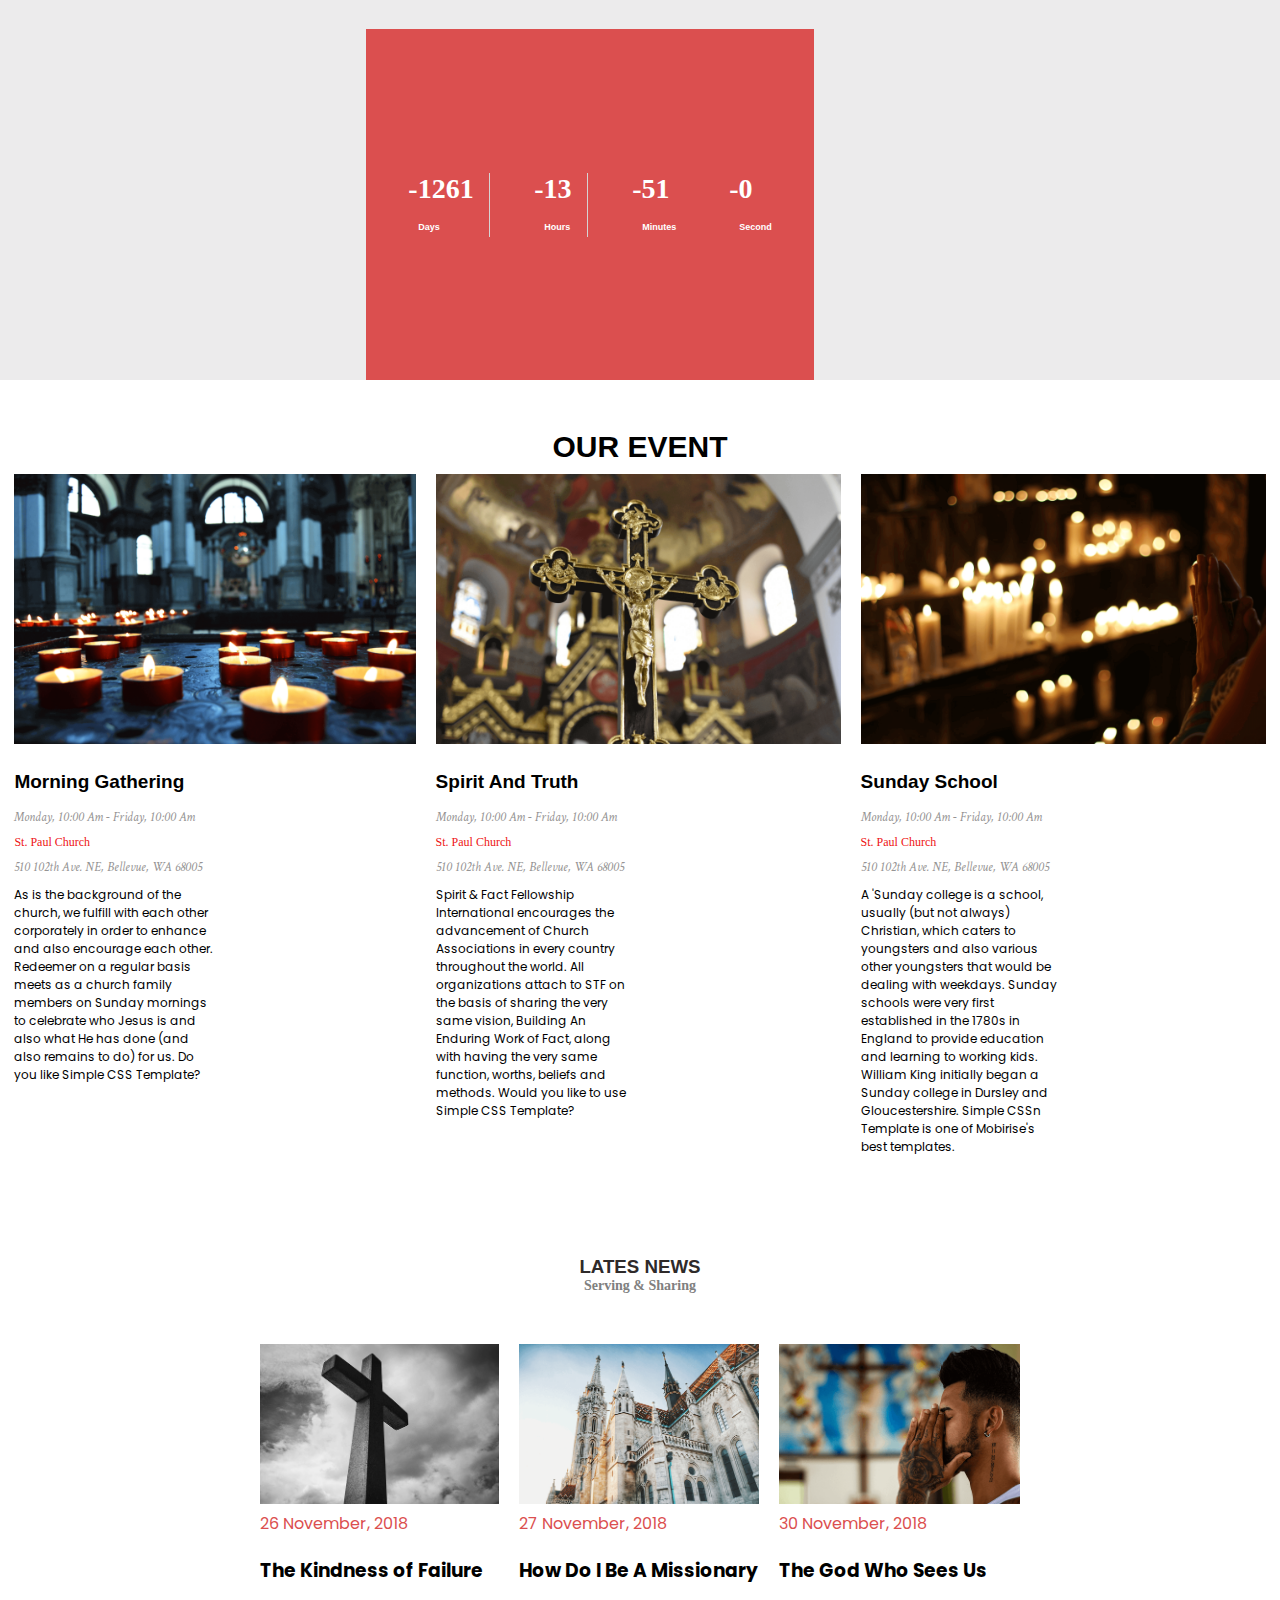
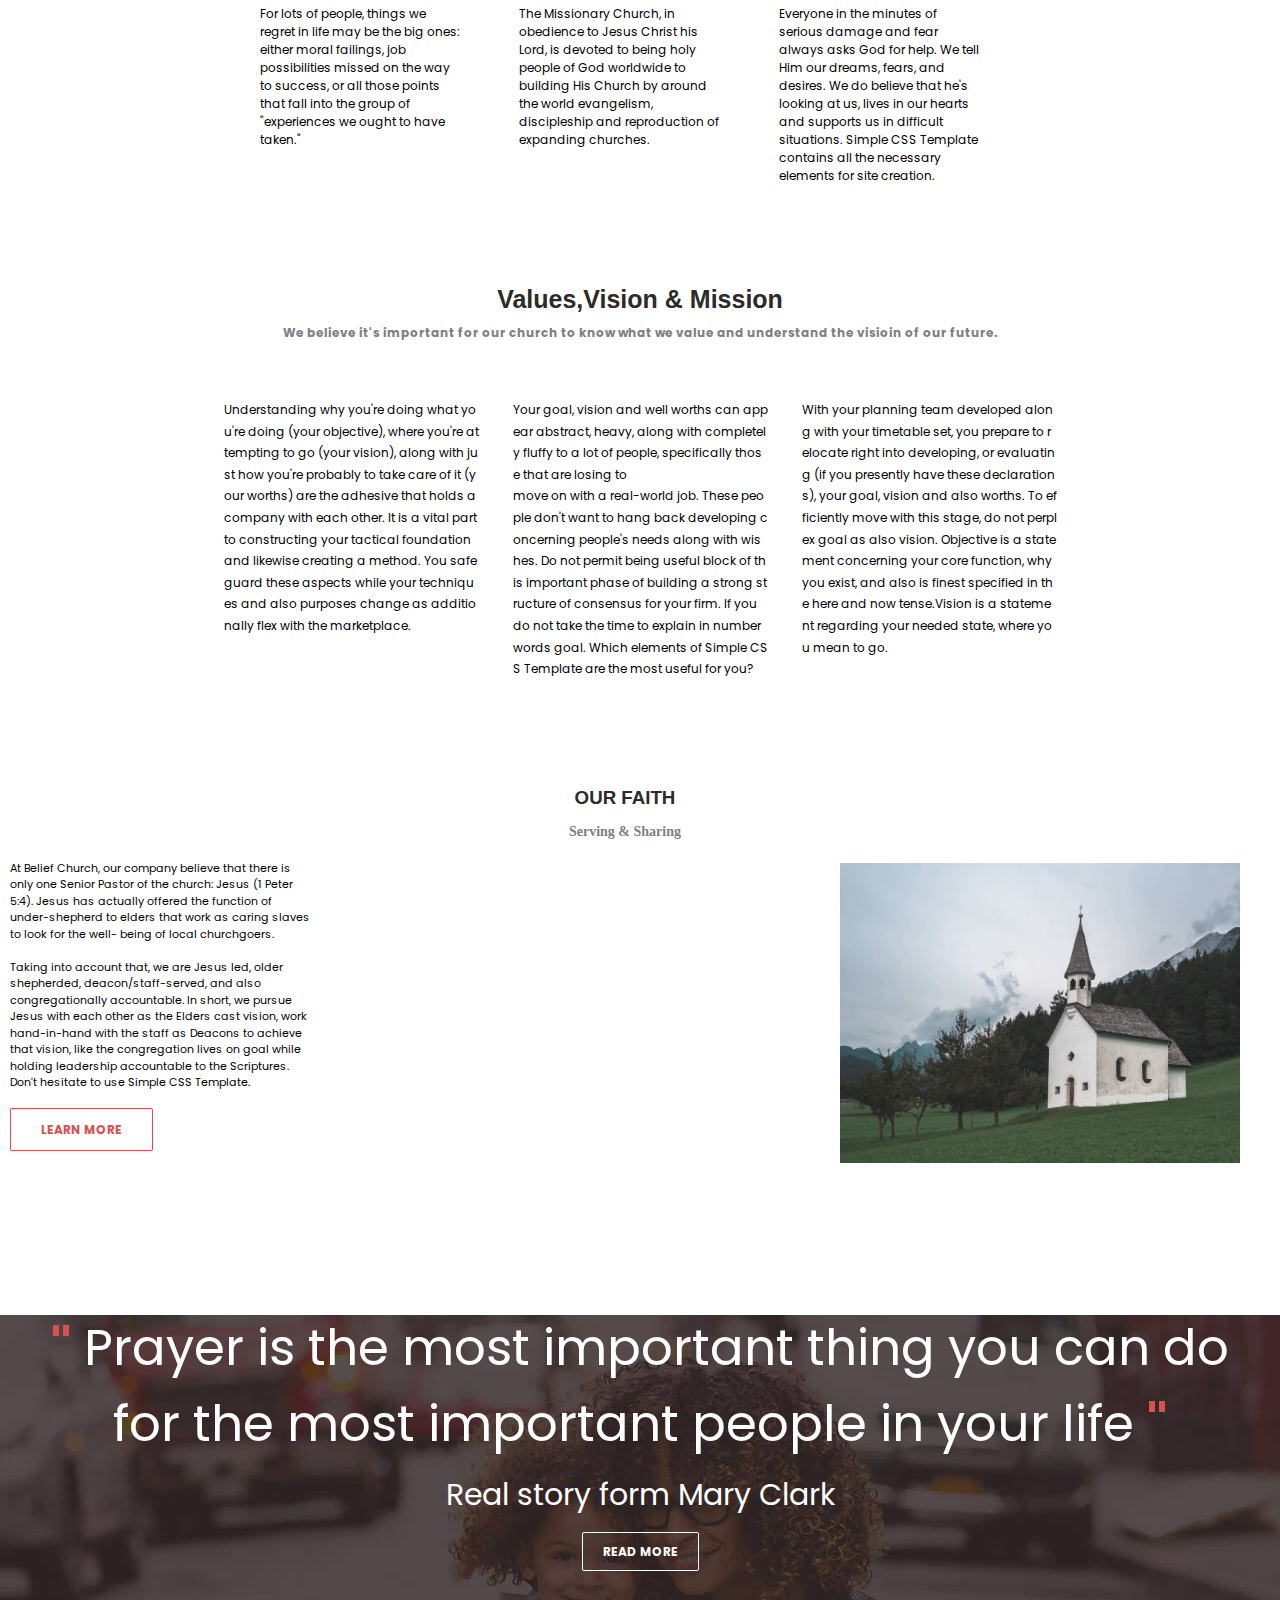
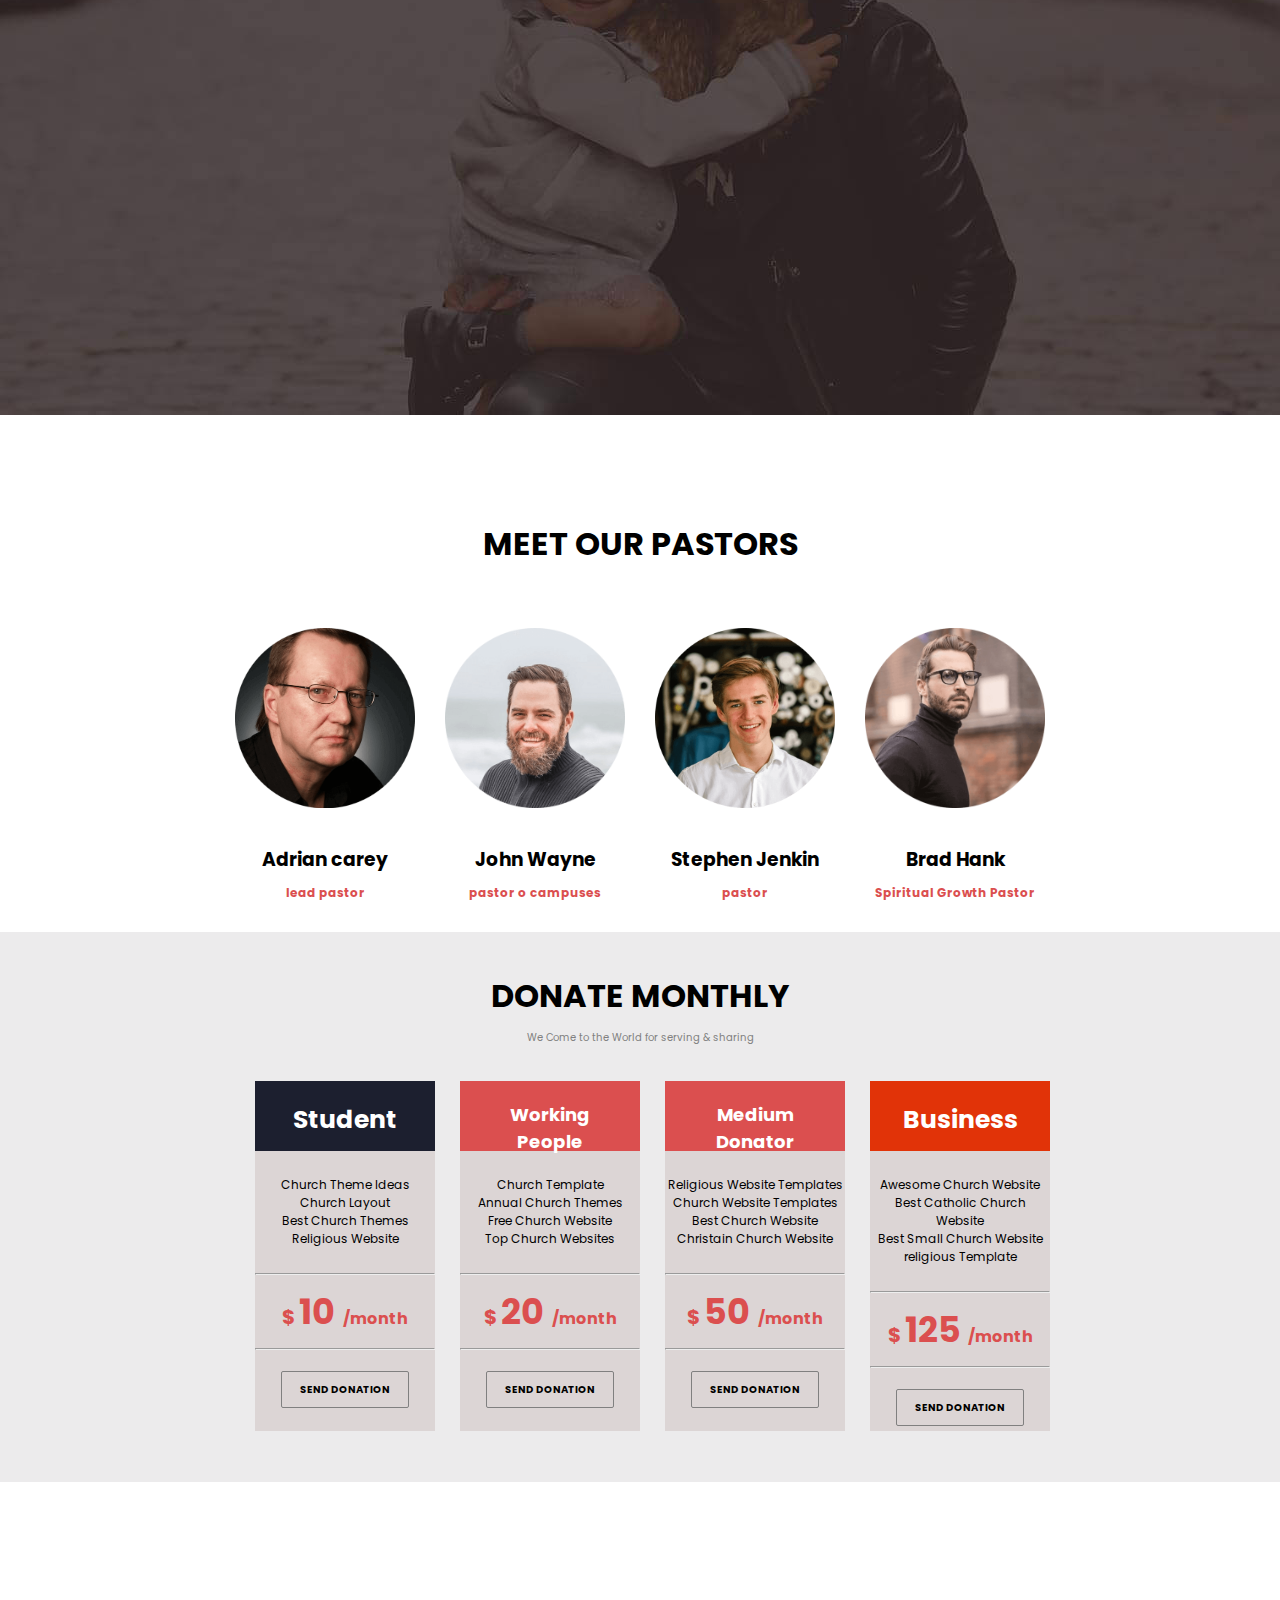
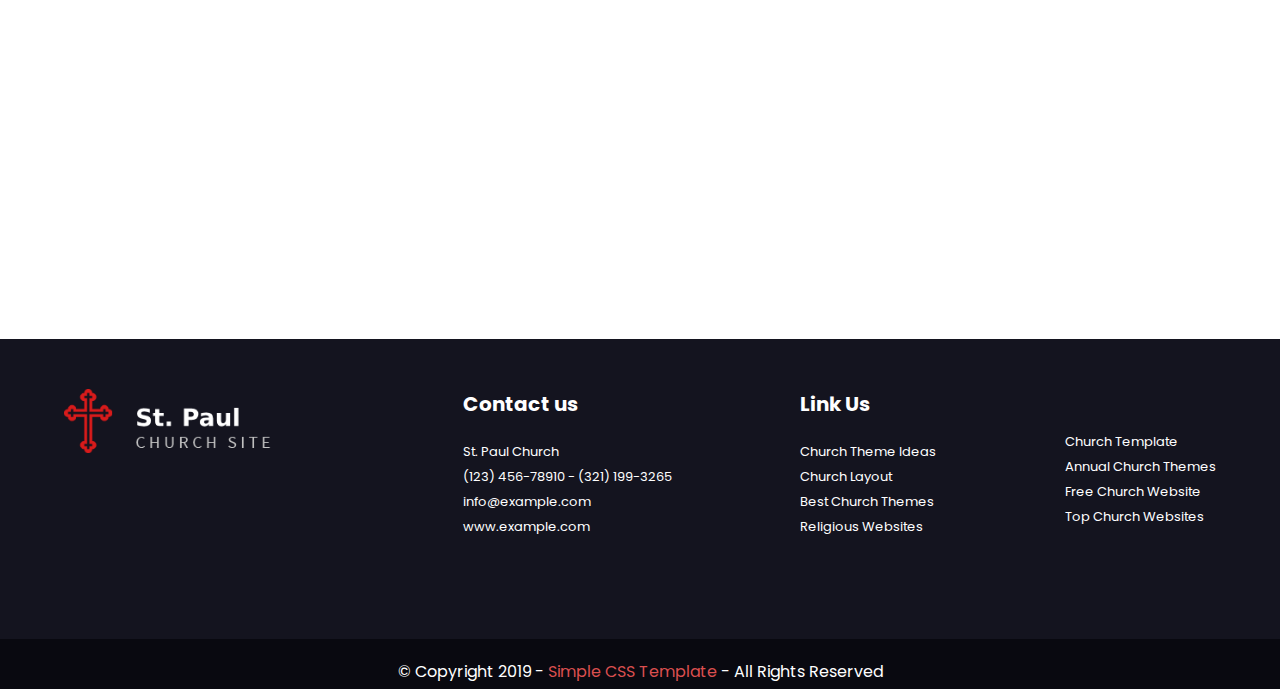
==== commit e4a8aac9: "made changes to the html and the css" ====
--- a/index.html
+++ b/index.html
@@ -24,15 +24,7 @@
                 <div class="contact-header">
                     <ul class="contact">
                         <li class="header"> <a href=" "> HOME</a></li>
-                        <li class="header"><a href=" ">LIVE DEMO</a>
-                            <!-- <ul class="drop-content">
-                                <li class="drop-list"><a href="#">Demo</a></li>
-                                <li class="drop-list"><a href="#">Demo 1</a></li>
-                                <li class="drop-list"><a href="#">Demo 2</a></li>
-                                <li class="drop-list"><a href="#">Demo 3</a></li>
-                                <li class="drop-list"><a href="#">Demo 4</a></li>
-                            </ul> -->
-                        </li>
+                        <li class="header"><a href=" ">LIVE DEMO</a></li>
                         <li class="header"> <a href=" "> BLOCKS</a></li>
                     </ul>
                 </div>
@@ -357,44 +349,43 @@
             <div class="wording-section">
                 <div class="wording-1">
                     <p class="p-word">
-                        Understanding why you're doing what you're <br>
-                        doing (your objective), where you're attempting <br>
-                        to go (your vision), along with just how you're <br>
-                        probably to take care of it (your worths) are the <br>
-                        adhesive that holds a company with each other. <br>
-                        It is a vital part to constructing your tactical <br>
-                        foundation and likewise creating a method. You <br>
-                        safeguard these aspects while your techniques <br>
-                        and also purposes change as additionally flex <br>
+                        Understanding why you're doing what you're 
+                        doing (your objective), where you're attempting 
+                        to go (your vision), along with just how you're
+                        probably to take care of it (your worths) are the 
+                        adhesive that holds a company with each other. 
+                        It is a vital part to constructing your tactical 
+                        foundation and likewise creating a method. You
+                        safeguard these aspects while your techniques 
+                        and also purposes change as additionally flex 
                         with the marketplace.
                     </p>
                 </div>
                 <div class="wording-2">
                     <p class="p-word">
-                        Your goal, vision and well worths can appear <br>
-                        abstract, heavy, along with completely fluffy to a <br>
-                        lot of people, specifically those that are losing to <br>
-                        move on with a real-world job. These people <br>
-                        don't want to hang back developing concerning <br>
-                        people's needs along with wishes. Do not permit <br>
-                        being useful block of this important phase of <br>
-                        building a strong structure of consensus for your <br>
-                        firm. If you do not take the time to explain in <br>
-                        number words goal. Which elements of Simple CSS <br>
+                        Your goal, vision and well worths can appear 
+                        abstract, heavy, along with completely fluffy to a                        lot of people, specifically those that are losing to <br>
+                        move on with a real-world job. These people 
+                        don't want to hang back developing concerning
+                        people's needs along with wishes. Do not permit 
+                        being useful block of this important phase of 
+                        building a strong structure of consensus for your 
+                        firm. If you do not take the time to explain in 
+                        number words goal. Which elements of Simple CSS 
                         Template are the most useful for you?
                     </p>
                 </div>
                 <div class="wording-3">
                     <p class="p-word">
-                        With your planning team developed along with <br>
-                        your timetable set, you prepare to relocate right <br>
-                        into developing, or evaluating (if you presently <br>
-                        have these declarations), your goal, vision and <br>
-                        also worths. To efficiently move with this stage, <br>
-                        do not perplex goal as also vision. Objective is a <br>
-                        statement concerning your core function, why <br>
-                        you exist, and also is finest specified in the here <br>
-                        and now tense.Vision is a statement regarding <br>
+                        With your planning team developed along with 
+                        your timetable set, you prepare to relocate right 
+                        into developing, or evaluating (if you presently 
+                        have these declarations), your goal, vision and 
+                        also worths. To efficiently move with this stage, 
+                        do not perplex goal as also vision. Objective is a 
+                        statement concerning your core function, why 
+                        you exist, and also is finest specified in the here 
+                        and now tense.Vision is a statement regarding 
                         your needed state, where you mean to go.
                     </p>
                 </div>
@@ -466,7 +457,7 @@
 
         </div>
     </section>
-    <!-- styling of the patorate section -->
+    <!-- styling of the pastorate section -->
     <section>
         <div class="four-pastor">
             <h1 class="meet-p">
@@ -500,7 +491,7 @@
                         pastor
                     </p>
                 </div>
-                <div class="pastor-4">
+                <div class="pastor-4, pas-4">
                     <img src="./images/face4.png" class="pastor" alt=" Pastor 4">
                     <h3 class="head-name">
                         Brad Hank
@@ -606,6 +597,12 @@
             </div>
         </div>
     </section>
+    <!--  section for the map -->
+    <section>
+            <div class="map">
+                <iframe src="https://www.google.com/maps/embed?pb=!1m18!1m12!1m3!1d3975.8867591871467!2d7.044545074892727!3d4.789469540881829!2m3!1f0!2f0!3f0!3m2!1i1024!2i768!4f13.1!3m3!1m2!1s0x1069cc63d4d34fc9%3A0xa2455bdeab733ac2!2sPraise-El%20Schools!5e0!3m2!1sen!2sng!4v1688487797010!5m2!1sen!2sng" width="100%" height="450" style="border:0;" allowfullscreen="" loading="lazy" referrerpolicy="no-referrer-when-downgrade"></iframe>
+            </div>
+    </section>
 
     <!-- styling of th footer section -->
     <footer>
@@ -640,7 +637,7 @@
                 <p class="conlink-word">Top Church Websites</p>
             </div>
         </div>
-        <div class="copyright">
+         <div class="copyright">
             <p class="right">
                 © Copyright 2019 - <Span class="copy">Simple CSS Template</Span> - All Rights Reserved
             </p>
--- a/responsive.css
+++ b/responsive.css
@@ -122,12 +122,13 @@
     }
 
     .contact-header {
-        margin-left: 0px;
+        margin-left: 20px;
         padding: 0px;
     }
 
     .nav-button {
-        margin: 0px;
+        margin:20px 0px;    
+
     }
 
 
@@ -305,7 +306,7 @@
     }
 
     .more {
-        padding: 8px 16px;
+        padding: 10px 20px;
         font-size: 9px;
     }
 
@@ -331,11 +332,25 @@
     .read-more {
         margin: 3px;
         border: none;
-        font-size: 15px;
+        font-size: 18px;
         max-width: 200px;
         padding-bottom: 10px;
         padding-top: 10px;
 
+    }
+    .txt-fnt{
+        font-size: 18px;
+    }
+    .uwc{
+        font-size: 20px;
+    }
+    .more {
+        border: 2px solid white;
+        background-color: rgb(219, 79, 79);
+        color: white;
+        padding: 10px 20px;
+        font-size: 15px;
+        cursor: pointer;
     }
 }
 
@@ -708,8 +723,10 @@
 }
 
 .p-word {
-    font-size: 10px;
+    font-size: 12px;
     line-height: 1.8em;
+    width: 255px;
+    word-wrap: break-word;
 }
 
 .wording-1,
@@ -723,6 +740,7 @@
     flex-wrap: wrap;
     justify-content: center;
     margin: 10px 20px;
+    word-break: break-all;
 }
 
 @media (min-width:320px)and (max-width:600px) {
@@ -736,6 +754,7 @@
 
 /*  styling of the Our faith section */
 .our-faith-container {
+
     margin: 90px;
 }
 
@@ -803,6 +822,7 @@
     .wordy {
         max-width: 100%;
         word-wrap: break-word;
+        font-size: 15px;
 
     }
 
@@ -811,6 +831,22 @@
         height: 180px;
     }
 }
+
+@media screen and (max-width:450px) {
+    .our-faith-container {
+        margin-left: 30px;
+        margin-right: 30px;
+    }
+}
+
+@media screen and (min-width:320px) {
+    .our-faith-container {
+        margin-left: 10px;
+        margin-right: 40px;
+    }
+}
+
+
 
 /* styling for the backgroung-image with write-up section */
 
@@ -819,7 +855,7 @@
     background-position: center;
     background-repeat: no-repeat;
     min-height: 90vh;
-    width: 100%;
+    min-width: 100%;
     padding-left: 30px;
     padding-right: 30px;
     padding-top: 50px;
@@ -861,6 +897,16 @@
     padding-bottom: 50px;
 }
 
+@media screen and (max-width:447px) {
+    .bck-write-up {
+        padding-top: 70px;
+    }
+
+    .prayer-key {
+        font-size: 35px;
+    }
+}
+
 /* styling of the pastors section */
 .four-pastor {
     padding-top: 40px;
@@ -901,6 +947,24 @@
     color: rgb(219, 79, 79);
     font-size: 12px;
     font-weight: bolder;
+}
+
+@media screen and(max-width:450px) {
+    .head-name {
+        padding-top: 30px;
+}
+
+.leaders {
+    padding-top: 10px;
+    /* padding-bottom: 20px; */
+    font-size:12px;
+   
+}
+.pastor{
+    margin-bottom: 30px;
+}
+
+
 }
 
 /*  styling of the four working people section  */
@@ -1067,7 +1131,7 @@
     justify-content: space-around;
     padding-top: 50px;
     background-color: rgb(20, 20, 31);
-    height: 300px;
+    min-height: 300px;
     color: white;
 }
 
@@ -1109,44 +1173,27 @@
     ;
 }
 
-@media screen and (max-width:500px) {
+@media screen and (max-width:450px) {
     .footer {
-        height: 800px;
-        display: inline-block;
-        flex-wrap: wrap;
-        flex-direction: row;
-        padding-left: 50px;
-    }
-
-    .copyright {
-        text-align: center;
-        height: 90px;
-        font-size: 15px;
-        word-break: break-all;
-
-
-    }
-}
-
-@media (max-width:800px) {
-    .footer {
-        height: 400px;
-        /* width: 550px; */
-        display: flex;
-        flex-wrap: wrap;
-        padding-left: 50px;
-    }
-
-    .copyright {
-        text-align: center;
-        height: 90px;
-        font-size: 17px;
-    }
-
-    .contact-link {
-        font-size: 30px;
-    }
-    .conlink-word{
-        font-size: 25px;
-    }
+       min-height: 500px;
+       width: 100%;
+       display:inline-block;
+       flex-wrap: nowrap;
+       justify-content: start;
+       padding-left: 20px;
+    }
+   .two-useful-links{
+    margin-top: 15px;
+   }
+   .conlink-word{
+    font-size: 17px;
+   }
+   .contact-link{
+    font-size: 25px;
+   }
+   .right {
+    text-align: center;
+    padding: 10px;
+}
+
 }